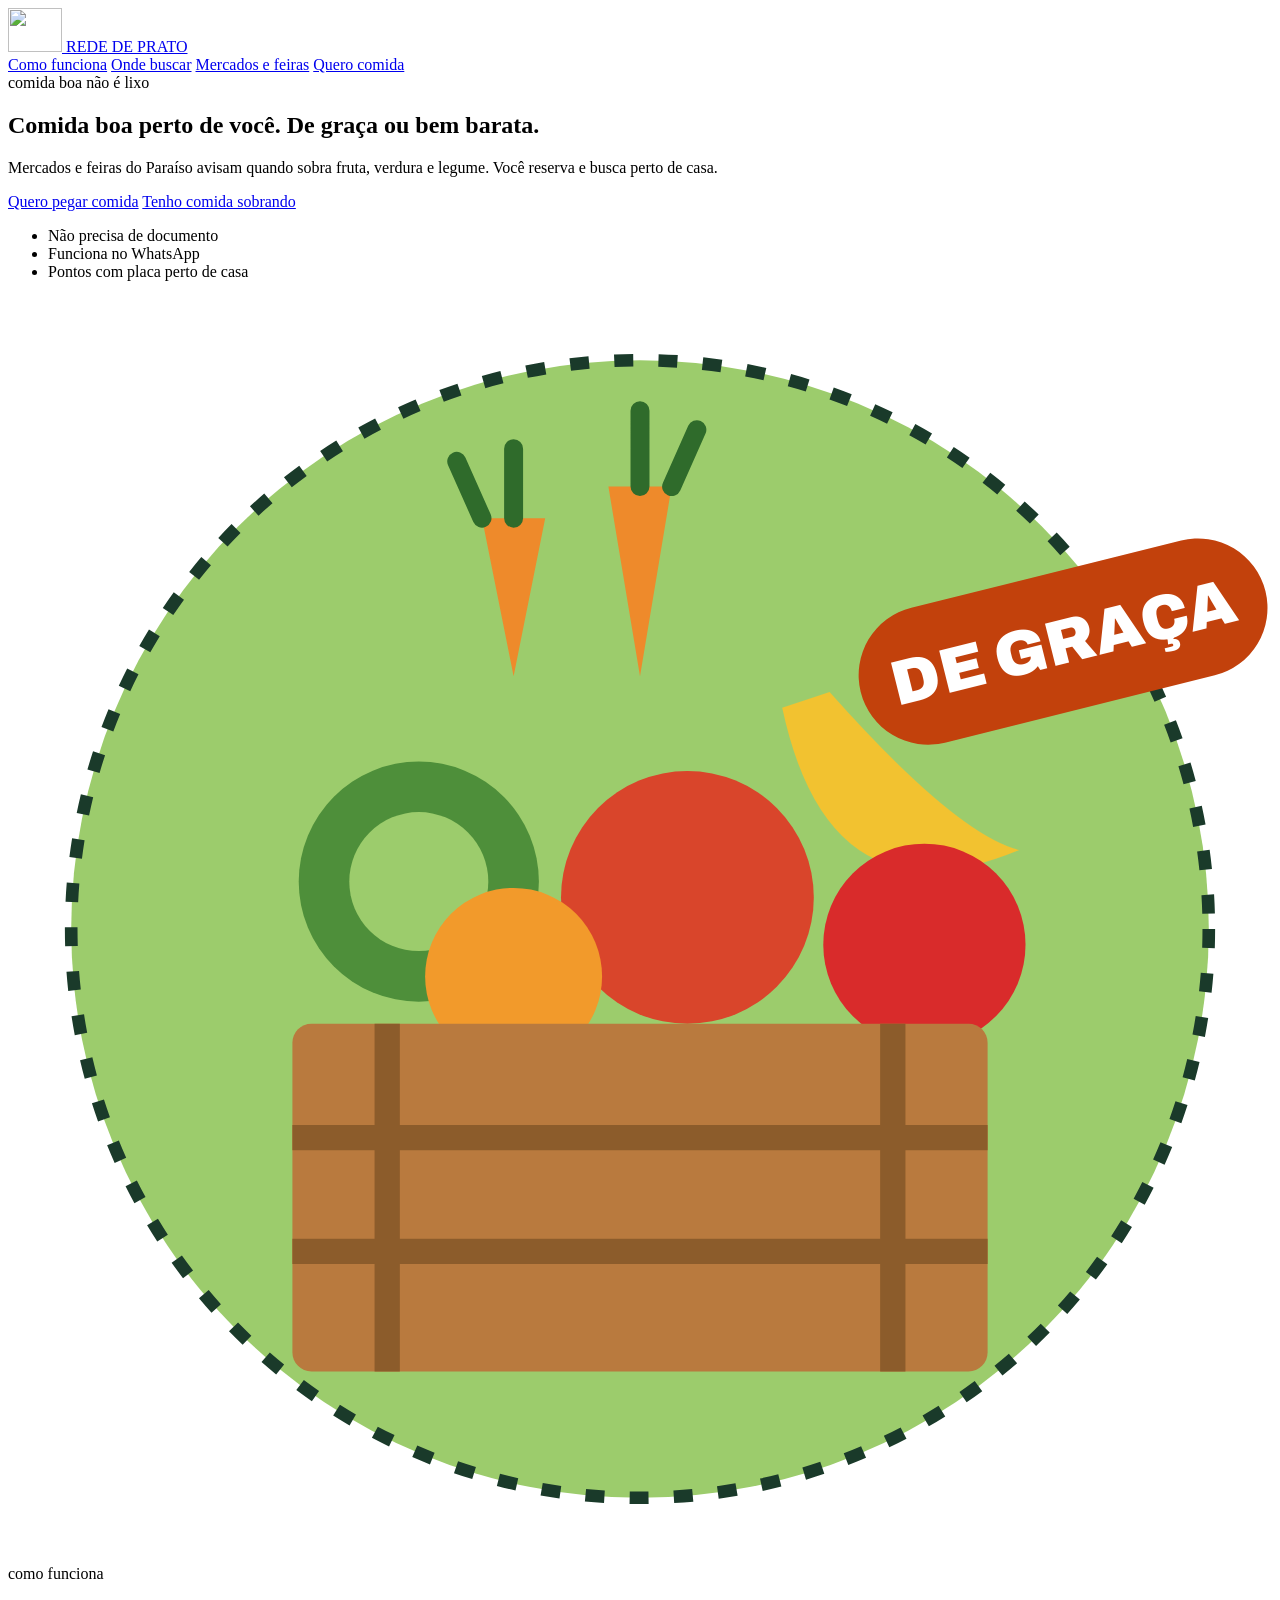
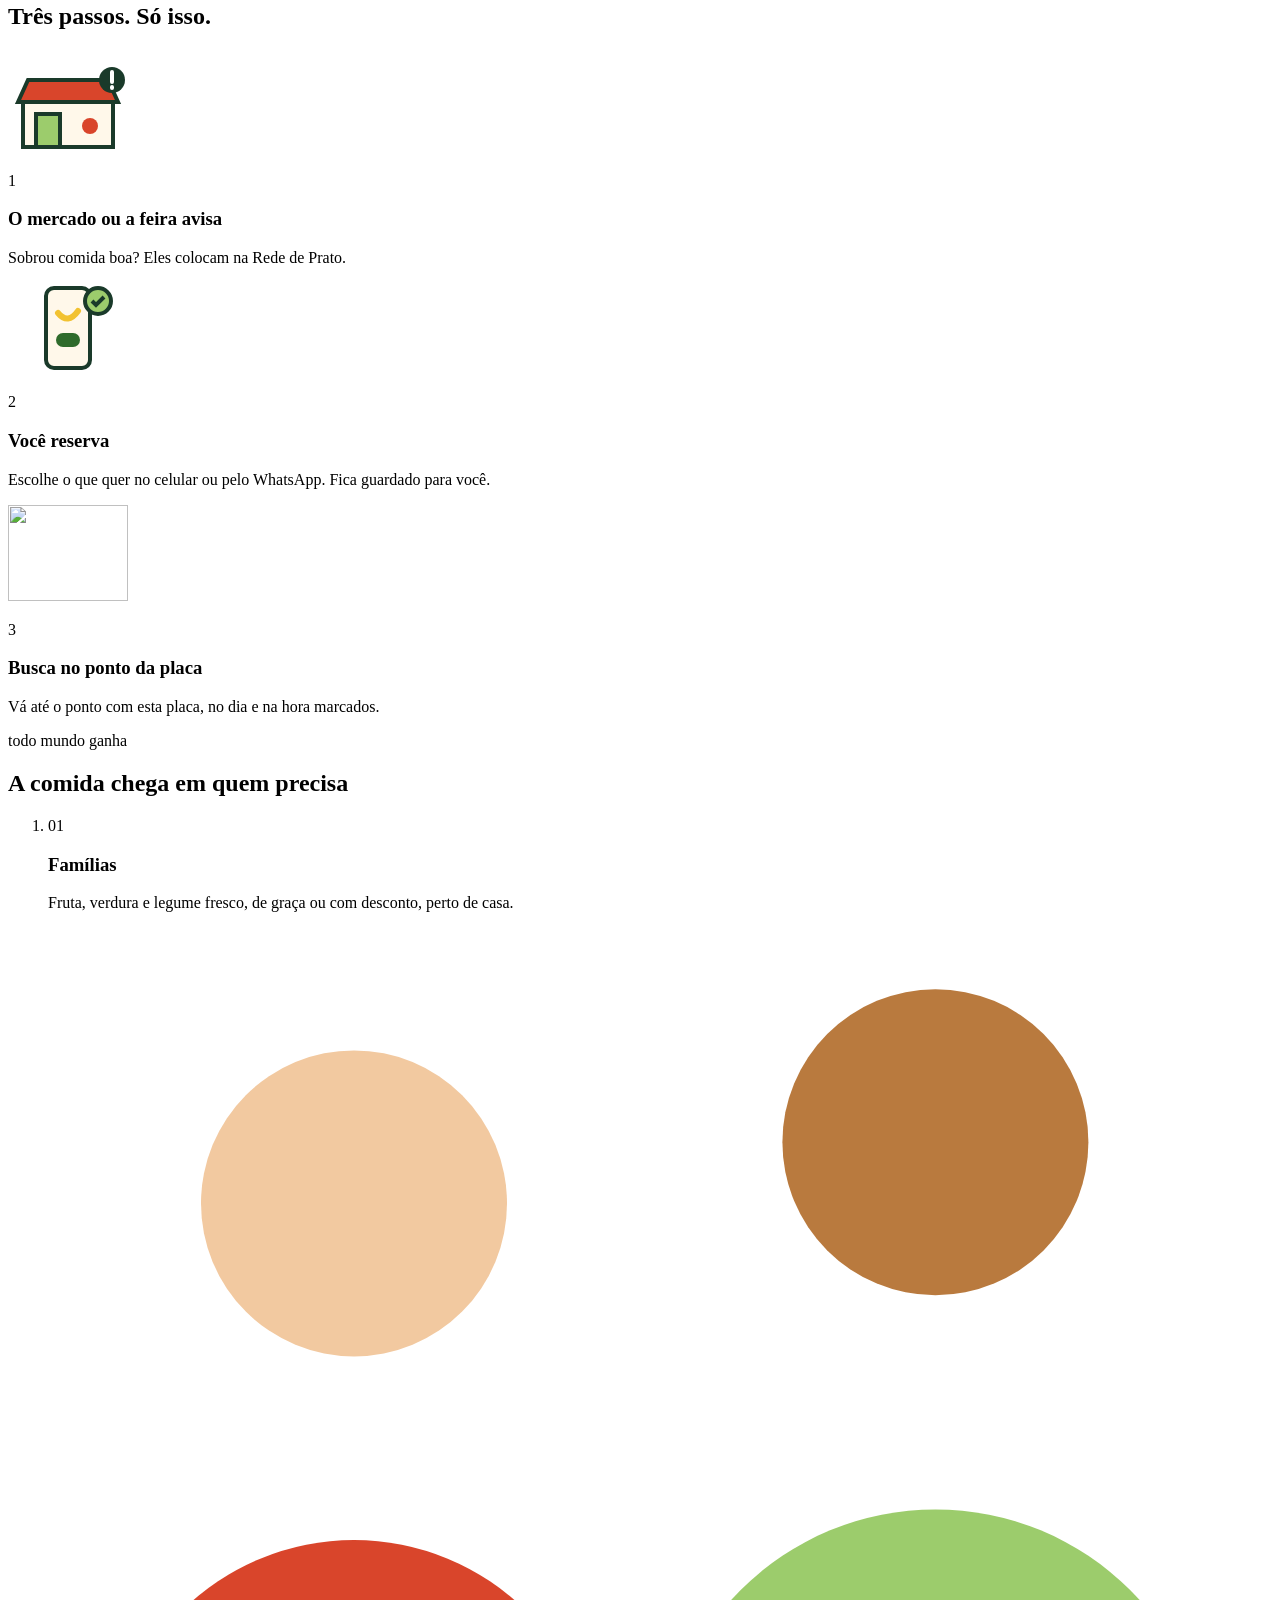
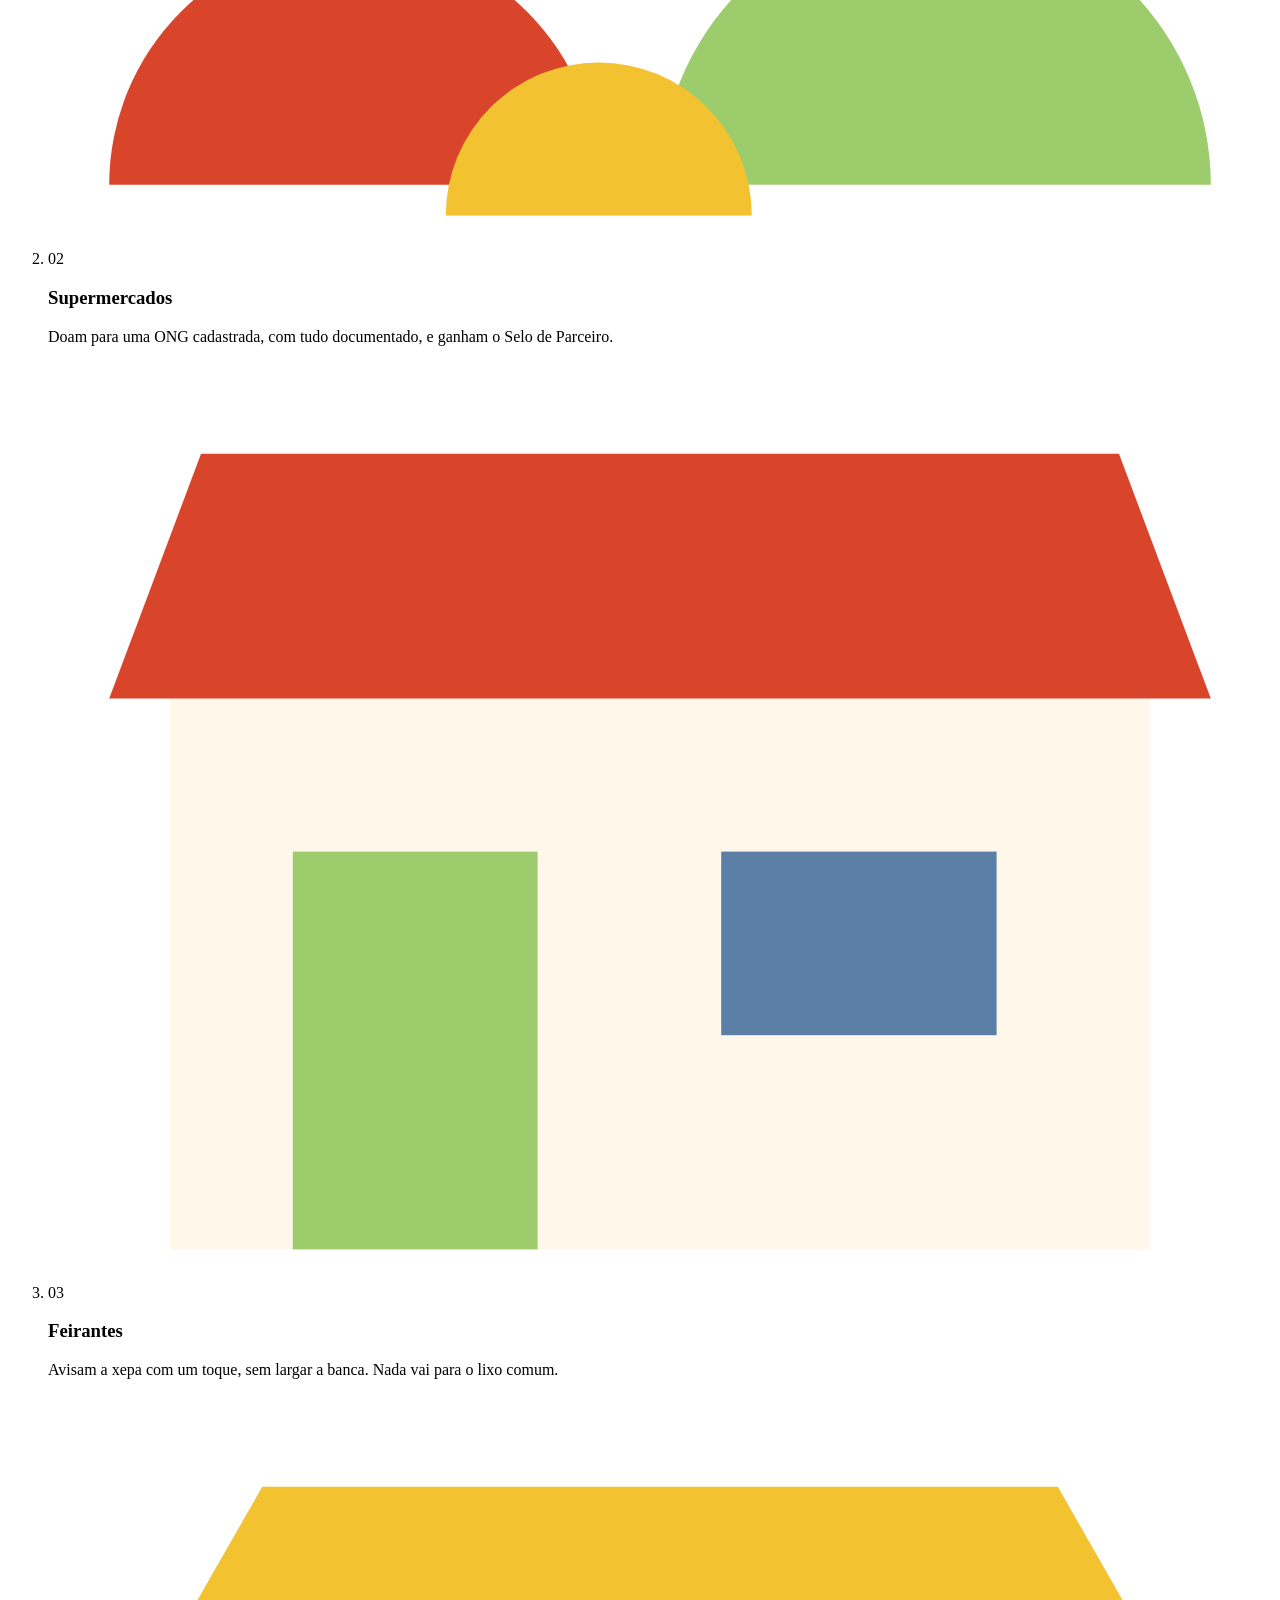
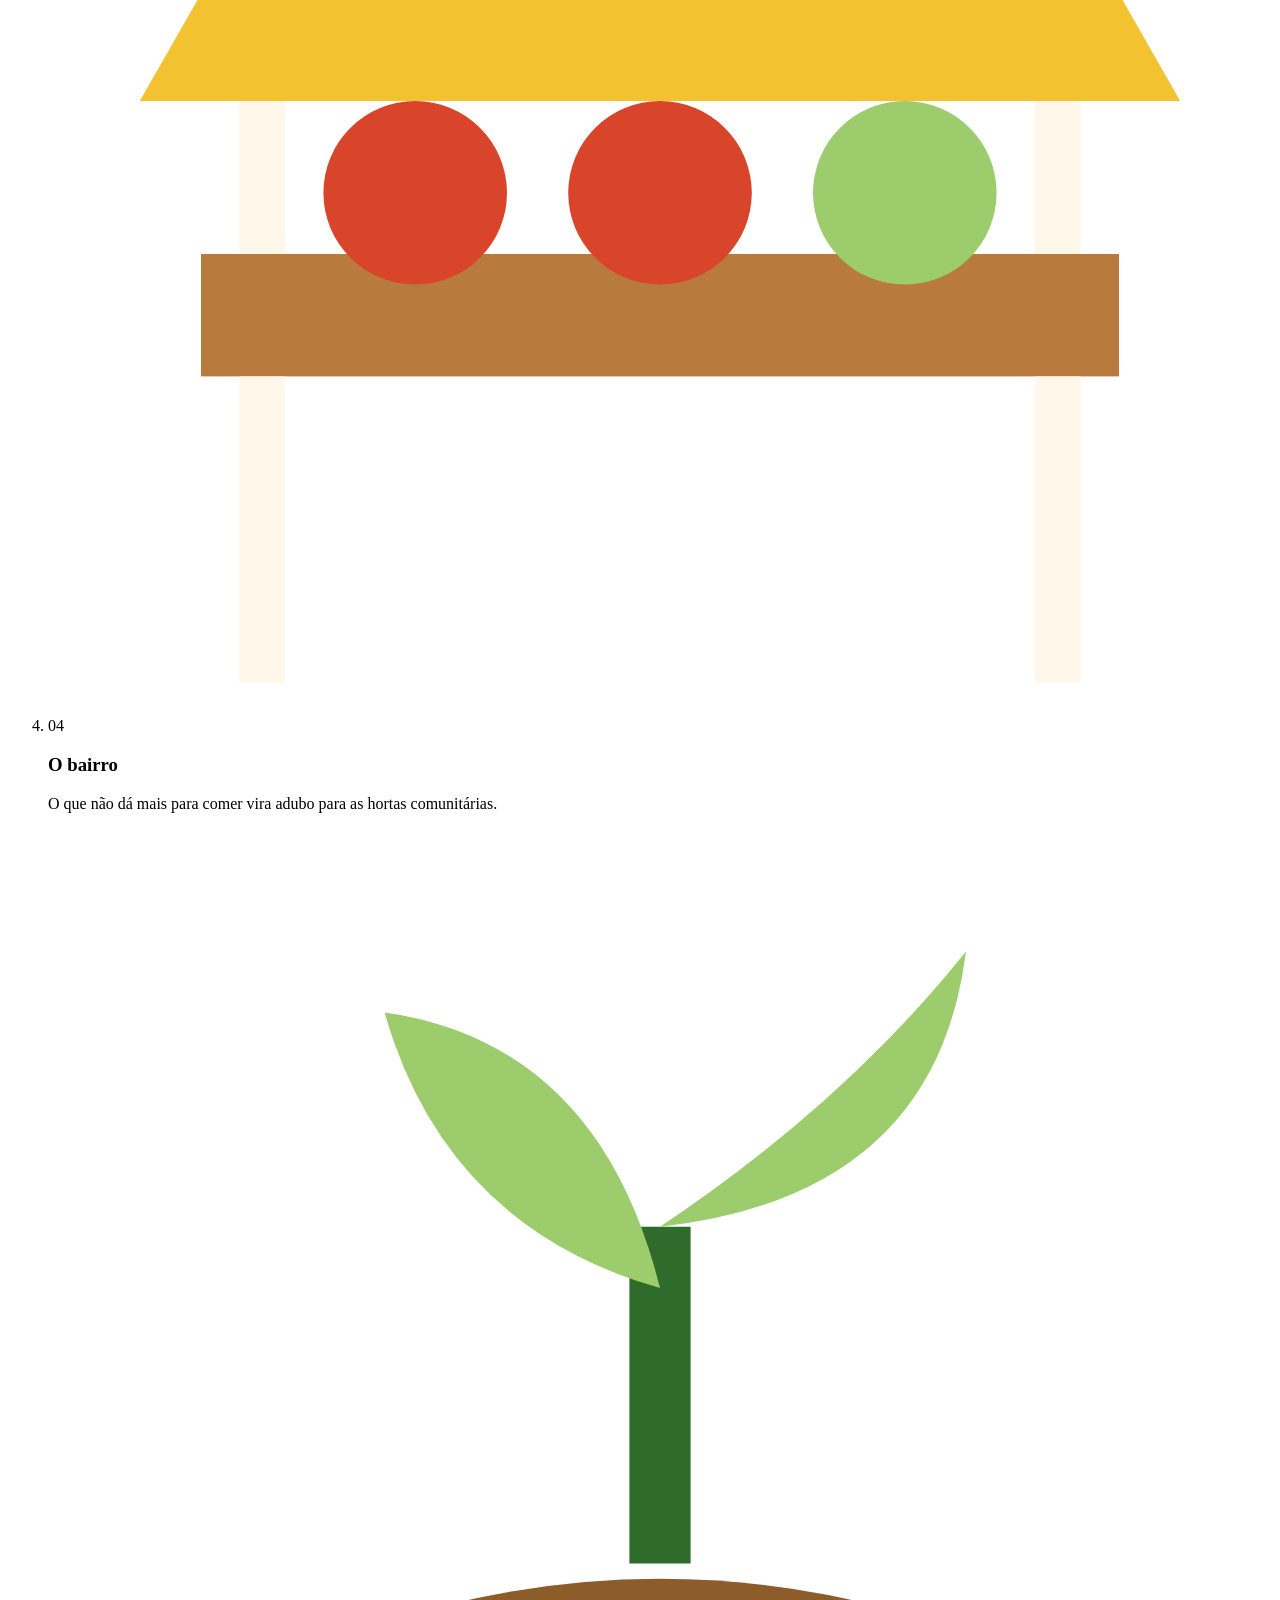
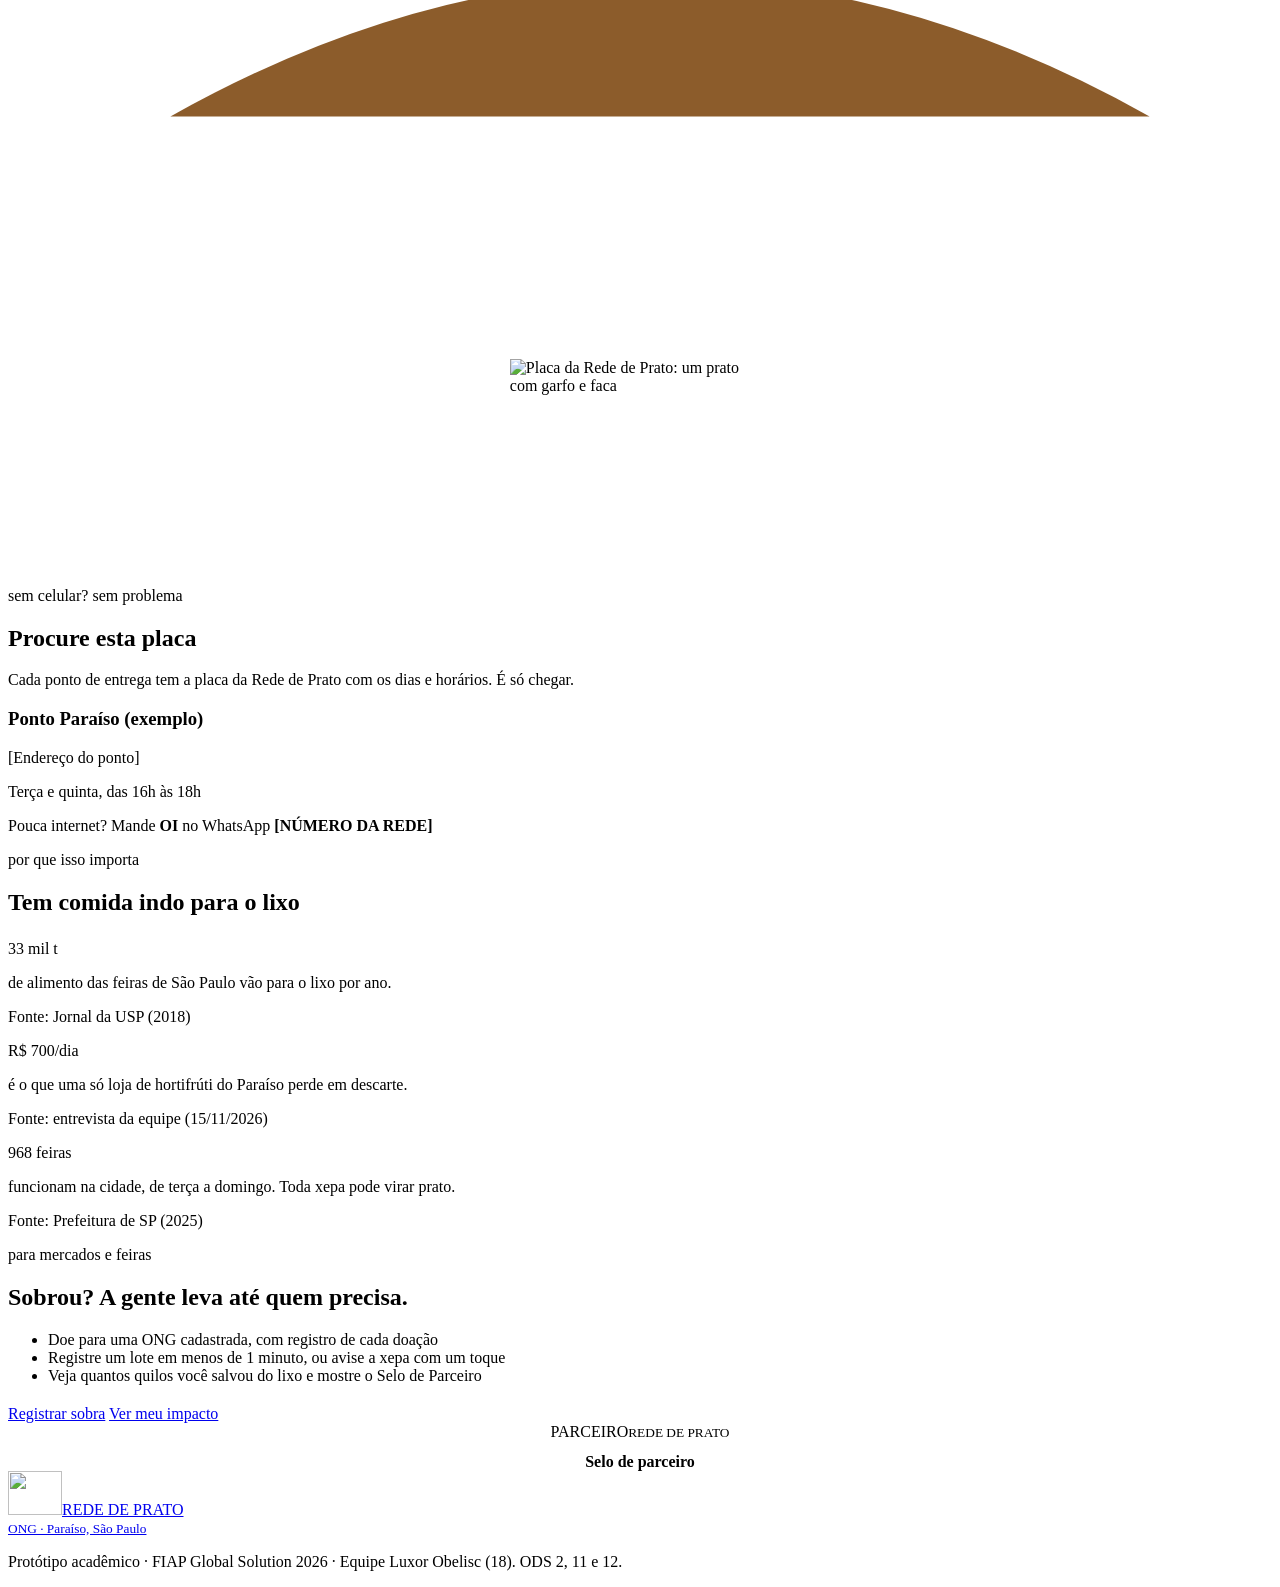
==== src/main/resources/static/index.html @ 5cf61110 "feat(front): add shared CSS/JS, persona selector and landing page Co-Authored-By: Claude Opus 5.5 <n" ====
<!DOCTYPE html>
<html lang="pt-BR">
<head>
  <meta charset="UTF-8">
  <meta name="viewport" content="width=device-width, initial-scale=1">
  <title>Rede de Prato — comida boa perto de você</title>
  <meta name="description" content="Rede de Prato: mercados e feiras do Paraíso avisam quando sobra comida boa. Você reserva e busca perto de casa.">
  <link rel="icon" href="/img/logo.png">
  <link rel="preconnect" href="https://fonts.googleapis.com">
  <link rel="preconnect" href="https://fonts.gstatic.com" crossorigin>
  <link href="https://fonts.googleapis.com/css2?family=Archivo:wght@700;800;900&family=Atkinson+Hyperlegible:wght@400;700&family=Caveat:wght@700&display=swap" rel="stylesheet">
  <link rel="stylesheet" href="/css/app.css">
</head>
<body>
<header>
  <nav class="wrap l-nav" aria-label="Principal">
    <a class="brand" href="/"><img src="/img/logo.png" alt="" width="54" height="44"> REDE DE PRATO</a>
    <div class="links">
      <a href="#como">Como funciona</a>
      <a href="#pontos">Onde buscar</a>
      <a href="#ofertantes">Mercados e feiras</a>
      <a class="btn btn-dark btn-sm" href="/lotes.html">Quero comida</a>
    </div>
  </nav>
</header>

<main>
  <section class="wrap hero">
    <div>
      <span class="hand">comida boa não é lixo</span>
      <h1>Comida boa perto de você. <span class="hl">De graça</span> ou bem barata.</h1>
      <p>Mercados e feiras do Paraíso avisam quando sobra fruta, verdura e legume. Você reserva e busca perto de casa.</p>
      <div class="actions">
        <a class="btn btn-dark" href="/lotes.html" id="cta-quero"><span class="icon-slot" data-icon="basket"></span>Quero pegar comida</a>
        <a class="btn btn-line" href="/registrar.html"><span class="icon-slot" data-icon="store"></span>Tenho comida sobrando</a>
      </div>
      <ul class="checks">
        <li><span class="icon-slot" data-icon="check"></span>Não precisa de documento</li>
        <li><span class="icon-slot" data-icon="check"></span>Funciona no WhatsApp</li>
        <li><span class="icon-slot" data-icon="check"></span>Pontos com placa perto de casa</li>
      </ul>
    </div>
    <div aria-hidden="true">
      <svg viewBox="0 0 400 400" role="img">
        <circle cx="200" cy="200" r="180" fill="#9CCC6C" stroke="#1A3A2A" stroke-width="4" stroke-dasharray="6 8"/>
        <path d="M150 70 l10 50 l10 -50 z M190 60 l10 60 l10 -60 z" fill="#EE8A2B"/>
        <path d="M150 70 l-8 -18 M160 70 v-22 M200 60 v-24 M210 60 l8 -18" stroke="#2F6B2B" stroke-width="6" stroke-linecap="round"/>
        <circle cx="130" cy="185" r="38" fill="#4E8F3A"/><circle cx="130" cy="185" r="22" fill="#9CCC6C"/>
        <circle cx="215" cy="190" r="40" fill="#D9452B"/>
        <path d="M245 130 Q260 200 320 175 Q300 170 260 125 z" fill="#F2C230"/>
        <circle cx="290" cy="205" r="32" fill="#D92B2B"/>
        <circle cx="160" cy="215" r="28" fill="#F29A2B"/>
        <rect x="90" y="230" width="220" height="110" rx="6" fill="#B97A3E"/>
        <path d="M90 266 h220 M90 302 h220 M120 230 v110 M280 230 v110" stroke="#8C5C2B" stroke-width="8"/>
        <g transform="rotate(-14 330 110)"><rect x="268" y="88" width="132" height="44" rx="22" fill="#C2410C"/>
          <text x="334" y="117" text-anchor="middle" font-family="Archivo, Arial Black, sans-serif" font-weight="900" font-size="20" fill="#fff">DE GRAÇA</text></g>
      </svg>
    </div>
  </section>

  <div class="marquee" aria-hidden="true">
    <div class="track" id="marquee-track"></div>
  </div>

  <section class="wrap" id="como">
    <span class="hand">como funciona</span>
    <h2>Três passos. Só isso.</h2>
    <div class="grid" style="margin-top:32px">
      <article class="card">
        <svg viewBox="0 0 120 90" width="120" aria-hidden="true"><path d="M15 40 h90 v45 h-90 z" fill="#FFF8EA" stroke="#1A3A2A" stroke-width="4"/><path d="M10 40 l10 -22 h80 l10 22 z" fill="#D9452B" stroke="#1A3A2A" stroke-width="4"/><rect x="28" y="52" width="24" height="33" fill="#9CCC6C" stroke="#1A3A2A" stroke-width="4"/><circle cx="82" cy="64" r="8" fill="#D9452B"/><circle cx="104" cy="18" r="13" fill="#1A3A2A"/><path d="M104 10 v10 M104 25 v1" stroke="#fff" stroke-width="4" stroke-linecap="round"/></svg>
        <p class="stat" style="color:var(--verde-medio)">1</p>
        <h3>O mercado ou a feira avisa</h3>
        <p class="muted">Sobrou comida boa? Eles colocam na Rede de Prato.</p>
      </article>
      <article class="card">
        <svg viewBox="0 0 120 90" width="120" aria-hidden="true"><rect x="38" y="5" width="44" height="80" rx="8" fill="#FFF8EA" stroke="#1A3A2A" stroke-width="4"/><path d="M50 30 Q60 42 70 28" stroke="#F2C230" stroke-width="6" fill="none" stroke-linecap="round"/><rect x="48" y="50" width="24" height="14" rx="7" fill="#2F6B2B"/><circle cx="90" cy="18" r="13" fill="#9CCC6C" stroke="#1A3A2A" stroke-width="4"/><path d="M84 18 l4 4 l8 -8" stroke="#1A3A2A" stroke-width="4" fill="none"/></svg>
        <p class="stat" style="color:var(--verde-medio)">2</p>
        <h3>Você reserva</h3>
        <p class="muted">Escolhe o que quer no celular ou pelo WhatsApp. Fica guardado para você.</p>
      </article>
      <article class="card">
        <img src="/img/logo.png" alt="" width="120" height="96" style="object-fit:contain">
        <p class="stat" style="color:var(--verde-medio)">3</p>
        <h3>Busca no ponto da placa</h3>
        <p class="muted">Vá até o ponto com esta placa, no dia e na hora marcados.</p>
      </article>
    </div>
  </section>

  <section class="section-dark">
    <div class="wrap">
      <span class="hand">todo mundo ganha</span>
      <h2>A comida <span class="hl" style="color:var(--verde-escuro)">chega</span> em quem precisa</h2>
      <ol class="rows">
        <li><span class="n">01</span><div><h3>Famílias</h3><p>Fruta, verdura e legume fresco, de graça ou com desconto, perto de casa.</p></div>
          <svg viewBox="0 0 80 60" aria-hidden="true"><circle cx="20" cy="18" r="10" fill="#F2C9A0"/><circle cx="58" cy="14" r="10" fill="#B97A3E"/><path d="M4 56 a16 16 0 0 1 32 0 z" fill="#D9452B"/><path d="M40 56 a18 18 0 0 1 36 0 z" fill="#9CCC6C"/><path d="M26 58 a10 10 0 0 1 20 0z" fill="#F2C230"/></svg></li>
        <li><span class="n">02</span><div><h3>Supermercados</h3><p>Doam para uma ONG cadastrada, com tudo documentado, e ganham o Selo de Parceiro.</p></div>
          <svg viewBox="0 0 80 60" aria-hidden="true"><path d="M8 22 h64 v36 h-64 z" fill="#FFF8EA"/><path d="M4 22 l6 -16 h60 l6 16 z" fill="#D9452B"/><rect x="16" y="32" width="16" height="26" fill="#9CCC6C"/><rect x="44" y="32" width="18" height="12" fill="#5B7FA6"/></svg></li>
        <li><span class="n">03</span><div><h3>Feirantes</h3><p>Avisam a xepa com um toque, sem largar a banca. Nada vai para o lixo comum.</p></div>
          <svg viewBox="0 0 80 60" aria-hidden="true"><path d="M6 20 l8 -14 h52 l8 14 z" fill="#F2C230"/><rect x="10" y="30" width="60" height="8" fill="#B97A3E"/><circle cx="24" cy="26" r="6" fill="#D9452B"/><circle cx="40" cy="26" r="6" fill="#D9452B"/><circle cx="56" cy="26" r="6" fill="#9CCC6C"/><path d="M14 38 v20 M66 38 v20 M14 20 v10 M66 20 v10" stroke="#FFF8EA" stroke-width="3"/></svg></li>
        <li><span class="n">04</span><div><h3>O bairro</h3><p>O que não dá mais para comer vira adubo para as hortas comunitárias.</p></div>
          <svg viewBox="0 0 80 60" aria-hidden="true"><path d="M8 58 Q40 40 72 58 z" fill="#8C5C2B"/><path d="M40 48 v-22" stroke="#2F6B2B" stroke-width="4"/><path d="M40 30 Q26 26 22 12 Q36 14 40 30 z M40 26 Q52 18 60 8 Q58 24 40 26 z" fill="#9CCC6C"/></svg></li>
      </ol>
    </div>
  </section>

  <section class="wrap grid-2" id="pontos" style="align-items:center">
    <div style="display:flex;justify-content:center">
      <div style="background:var(--verde-folha);border-radius:50%;width:min(420px,80vw);aspect-ratio:1;display:flex;align-items:center;justify-content:center">
        <img src="/img/logo.png" alt="Placa da Rede de Prato: um prato com garfo e faca" style="width:62%">
      </div>
    </div>
    <div>
      <span class="hand">sem celular? sem problema</span>
      <h2>Procure esta placa</h2>
      <p>Cada ponto de entrega tem a placa da Rede de Prato com os dias e horários. É só chegar.</p>
      <div class="card" id="ponto-card" style="margin:16px 0">
        <h3 id="ponto-nome">Ponto Paraíso (exemplo)</h3>
        <p class="line"><span class="icon-slot" data-icon="pin"></span><span id="ponto-end">[Endereço do ponto]</span></p>
        <p class="line"><span class="icon-slot" data-icon="clock"></span><span id="ponto-hora">Terça e quinta, das 16h às 18h</span></p>
      </div>
      <p class="box-dark line" style="color:var(--creme-claro)"><span class="icon-slot" data-icon="chat"></span>
        <span>Pouca internet? Mande <strong>OI</strong> no WhatsApp <strong>[NÚMERO DA REDE]</strong></span></p>
    </div>
  </section>

  <section class="section-light">
    <div class="wrap">
      <span class="hand">por que isso importa</span>
      <h2>Tem comida indo para o lixo</h2>
      <div class="grid" style="margin-top:24px">
        <div><p class="stat">33 mil t</p><p>de alimento das feiras de São Paulo vão para o lixo por ano.</p><p class="fonte">Fonte: Jornal da USP (2018)</p></div>
        <div><p class="stat">R$ 700/dia</p><p>é o que uma só loja de hortifrúti do Paraíso perde em descarte.</p><p class="fonte">Fonte: entrevista da equipe (15/11/2026)</p></div>
        <div><p class="stat">968 feiras</p><p>funcionam na cidade, de terça a domingo. Toda xepa pode virar prato.</p><p class="fonte">Fonte: Prefeitura de SP (2025)</p></div>
      </div>
    </div>
  </section>

  <section class="section-green" id="ofertantes">
    <div class="wrap grid-2" style="align-items:center">
      <div>
        <span class="hand">para mercados e feiras</span>
        <h2>Sobrou? A gente leva até quem precisa.</h2>
        <ul class="checks" style="flex-direction:column;margin:20px 0">
          <li><span class="icon-slot" data-icon="check"></span>Doe para uma ONG cadastrada, com registro de cada doação</li>
          <li><span class="icon-slot" data-icon="check"></span>Registre um lote em menos de 1 minuto, ou avise a xepa com um toque</li>
          <li><span class="icon-slot" data-icon="check"></span>Veja quantos quilos você salvou do lixo e mostre o Selo de Parceiro</li>
        </ul>
        <div class="chips">
          <a class="btn btn-dark" href="/registrar.html">Registrar sobra</a>
          <a class="btn btn-line" href="/painel.html">Ver meu impacto</a>
        </div>
      </div>
      <div style="display:flex;flex-direction:column;align-items:center;gap:12px">
        <div class="selo" role="img" aria-label="Selo de Parceiro Rede de Prato">
          <img src="/img/logo_light.png" alt="" style="width:90px">PARCEIRO<small>REDE DE PRATO</small>
        </div>
        <strong class="title" style="font-size:16px">Selo de parceiro</strong>
      </div>
    </div>
  </section>
</main>

<footer class="site-footer">
  <div class="wrap">
    <a class="brand" href="/"><img src="/img/logo.png" alt="" width="54" height="44"><span>REDE DE PRATO<br><small style="font-family:var(--font-body);font-weight:400">ONG · Paraíso, São Paulo</small></span></a>
    <p>Protótipo acadêmico · FIAP Global Solution 2026 · Equipe Luxor Obelisc (18). ODS 2, 11 e 12.</p>
  </div>
</footer>

<script src="/js/api.js"></script>
<script>
  (function () {
    document.querySelectorAll('.icon-slot').forEach(function (el) {
      el.outerHTML = RP.icon(el.dataset.icon);
    });
    var foods = [['TOMATE', 'tomate'], ['CENOURA', 'cenoura'], ['ALFACE', 'alface'], ['BANANA', 'banana'],
      ['MAÇÃ', 'maçã'], ['LARANJA', 'laranja'], ['BETERRABA', 'caixa']];
    var html = foods.map(function (f) {
      return '<span class="item">' + RP.illustrationFor('', f[1]) + f[0] + '</span><span>•</span>';
    }).join('');
    document.getElementById('marquee-track').innerHTML = html + html;

    var DIAS = { SEG: 'segunda', TER: 'terça', QUA: 'quarta', QUI: 'quinta', SEX: 'sexta', SAB: 'sábado', DOM: 'domingo' };
    function dias(txt) {
      var t = String(txt || '').replace(/\b(SEG|TER|QUA|QUI|SEX|SAB|DOM)\b/g, function (m) { return DIAS[m]; });
      return t.charAt(0).toUpperCase() + t.slice(1);
    }
    function hora(h) { return h ? h.replace(':00', 'h').replace(':', 'h') : ''; }
    RP.api.get('/api/pontos?ativo=true').then(function (pontos) {
      if (!pontos || !pontos.length) return;
      var p = pontos[0];
      document.getElementById('ponto-nome').textContent = p.nome;
      document.getElementById('ponto-end').textContent =
        p.logradouro + (p.numero ? ', ' + p.numero : '') + ' - ' + p.bairro;
      document.getElementById('ponto-hora').textContent =
        dias(p.diasFuncionamento) + ', das ' + hora(p.horarioAbertura) + ' às ' + hora(p.horarioFechamento);
    }).catch(function () { /* keep the placeholder */ });
  })();
</script>
</body>
</html>
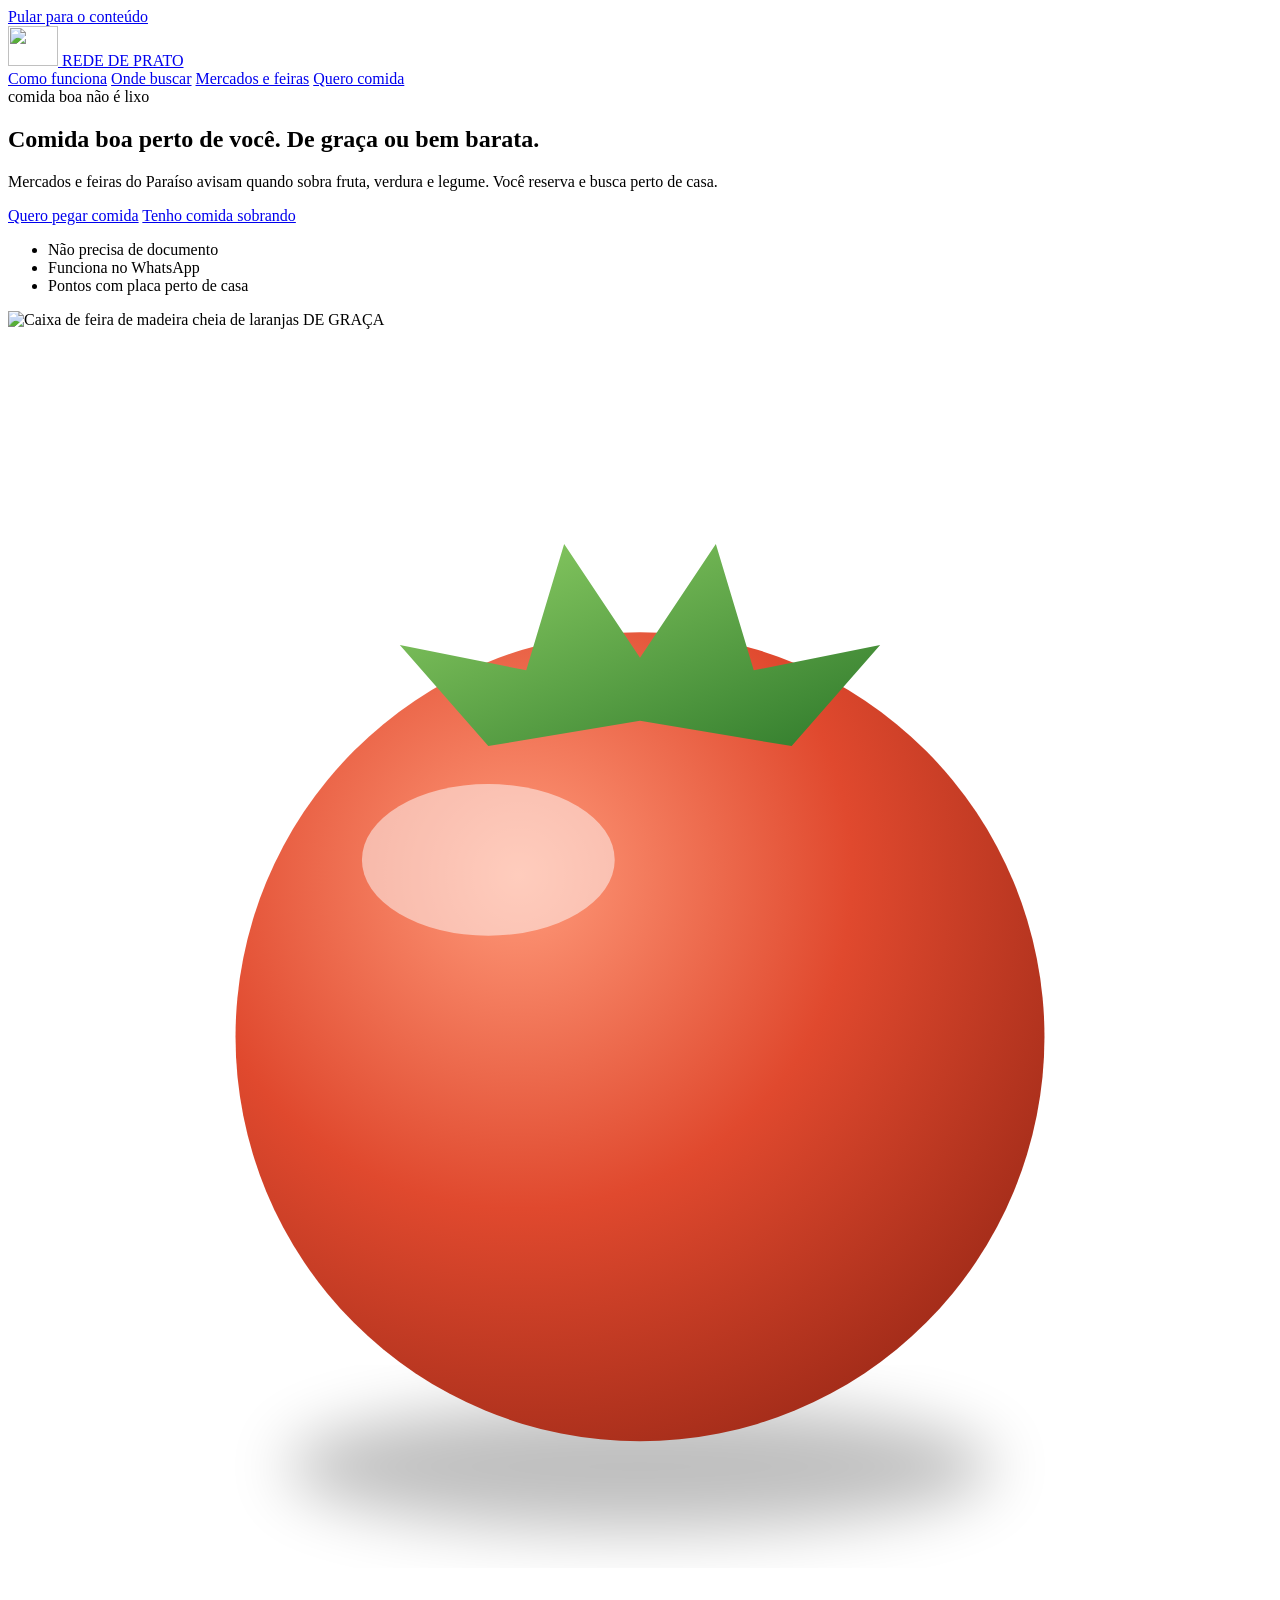
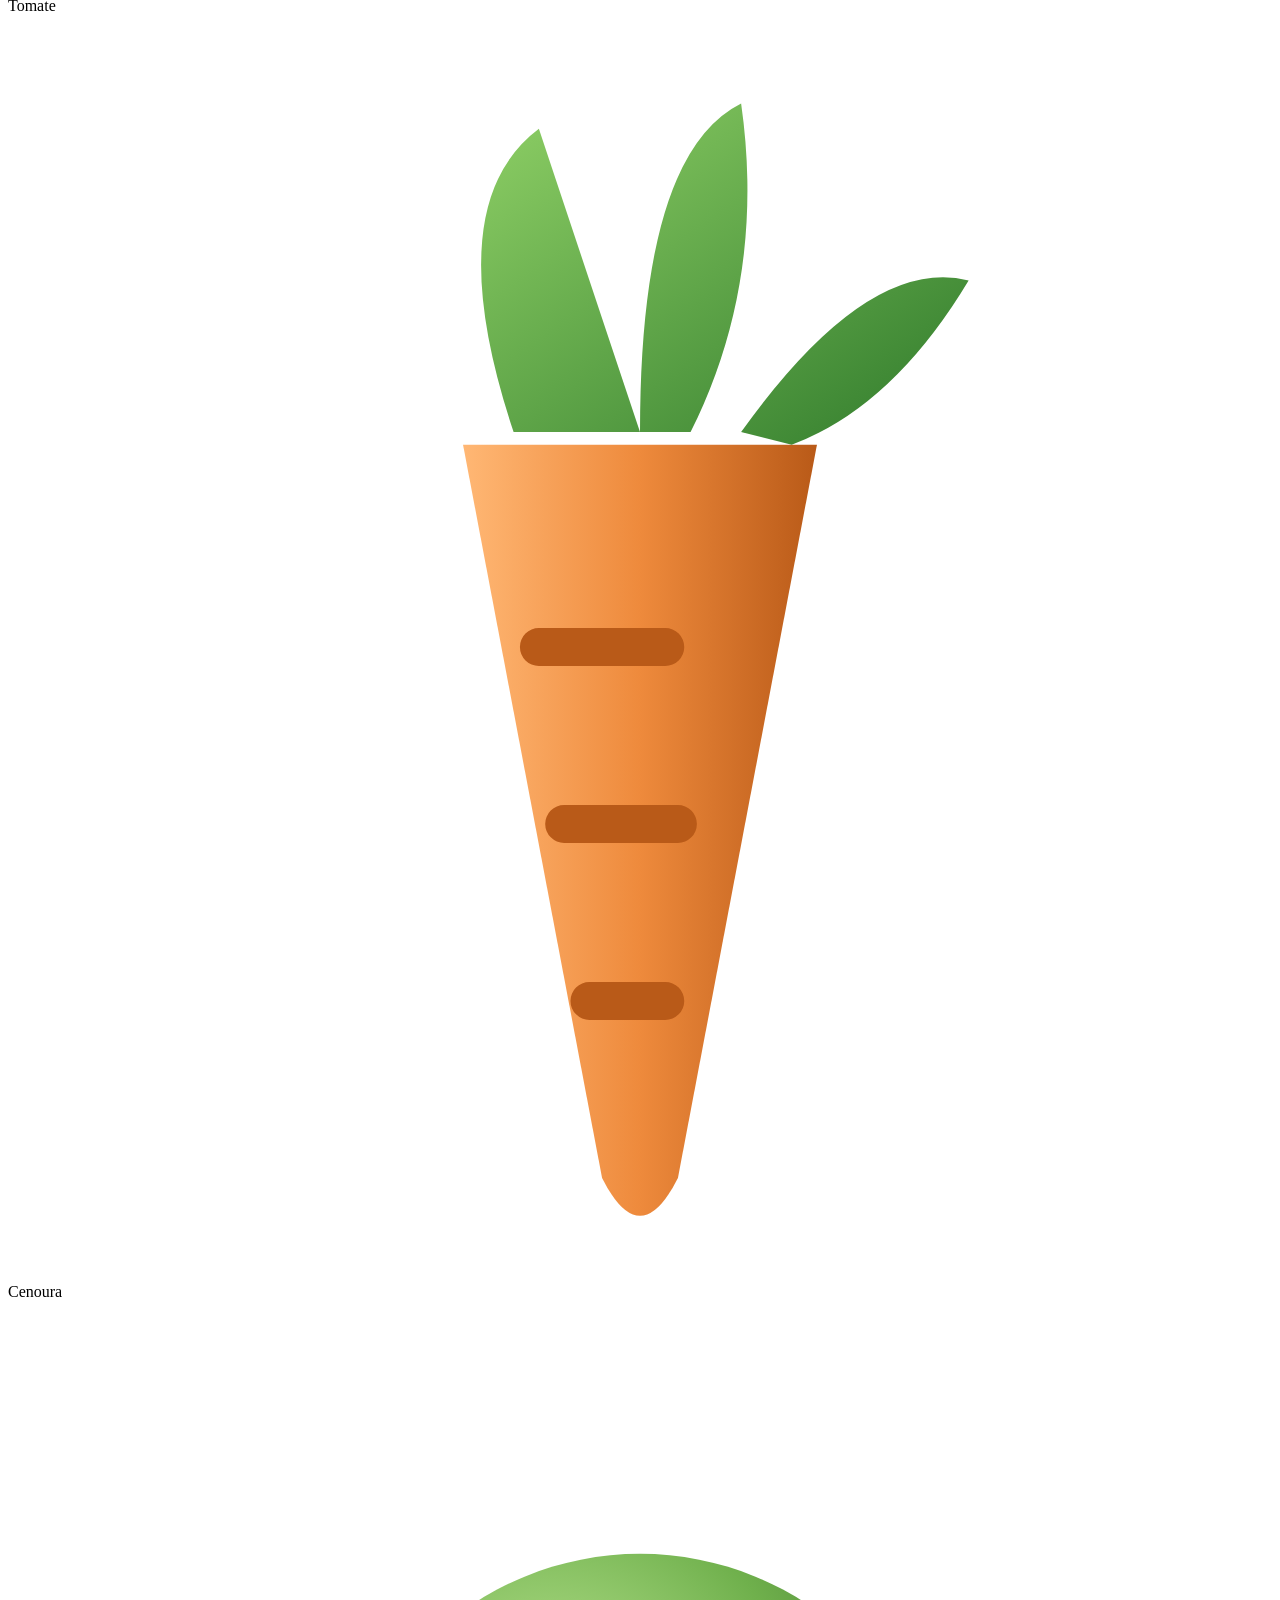
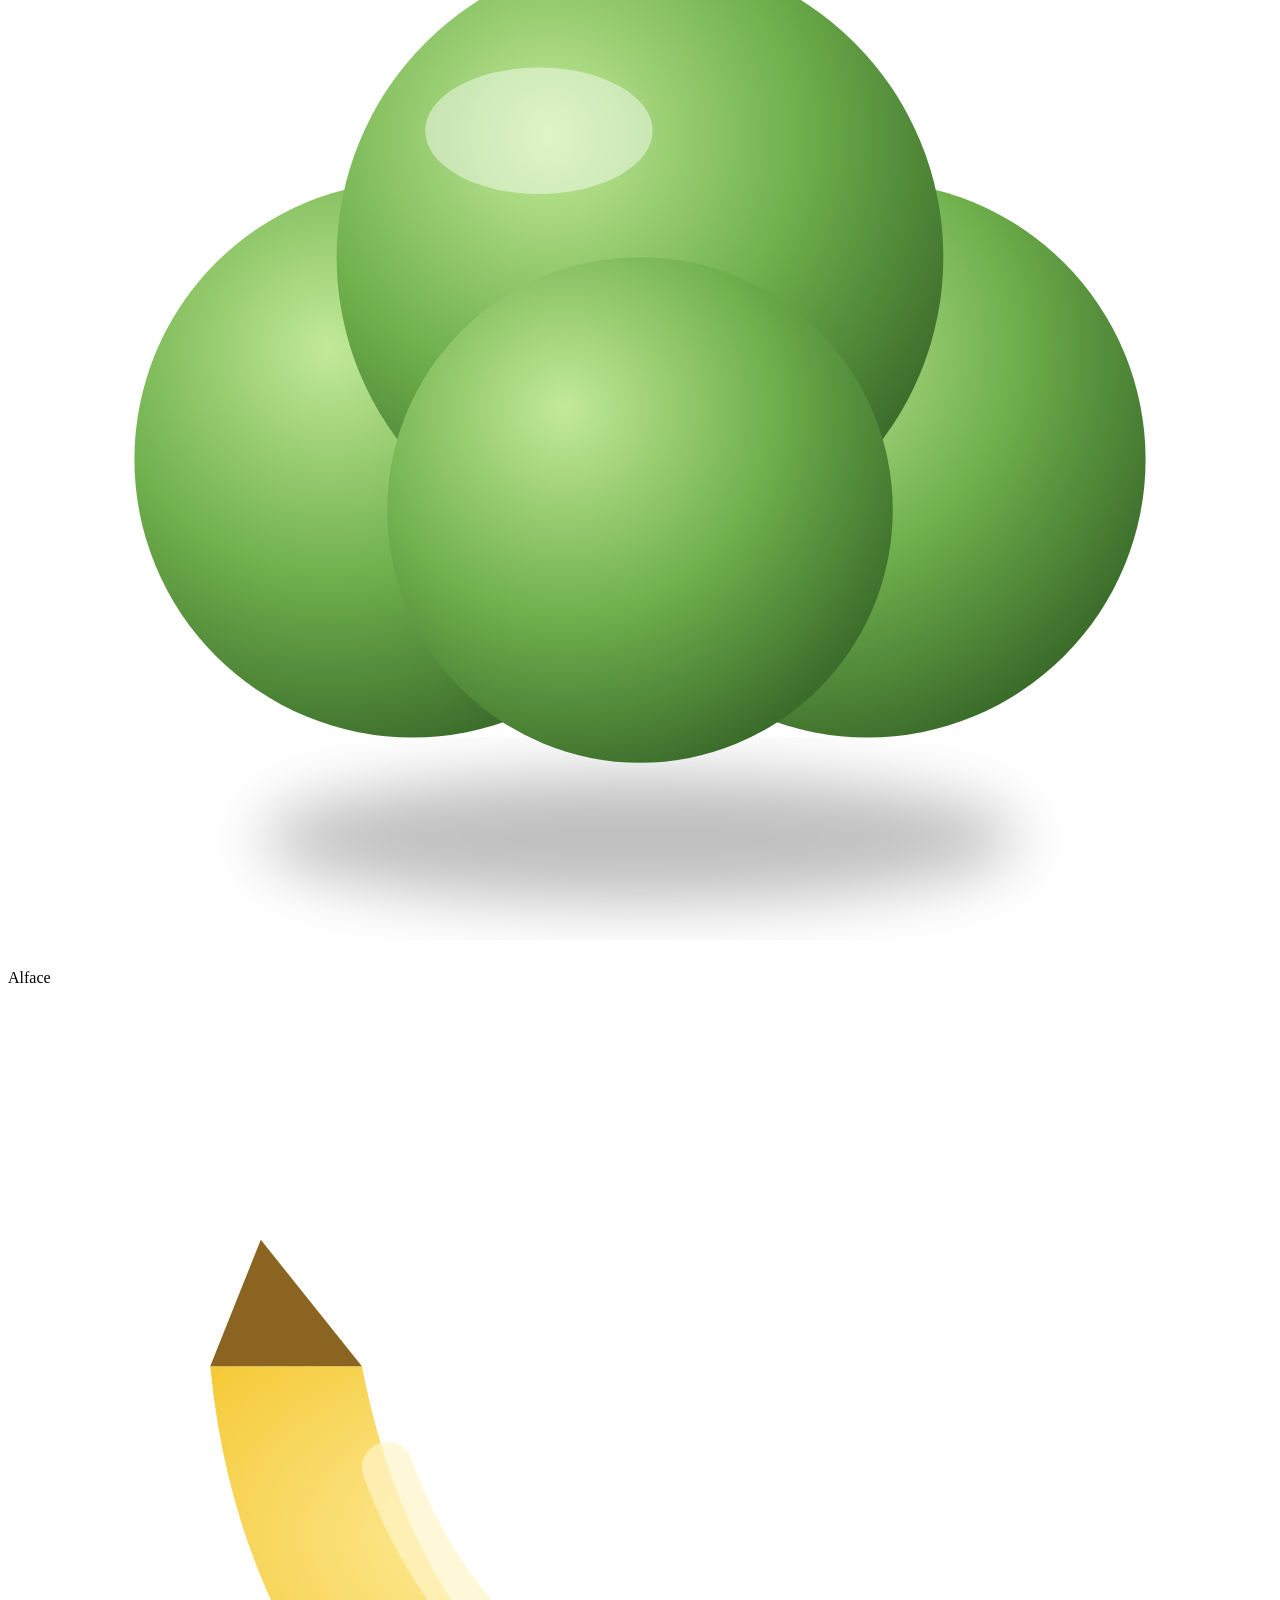
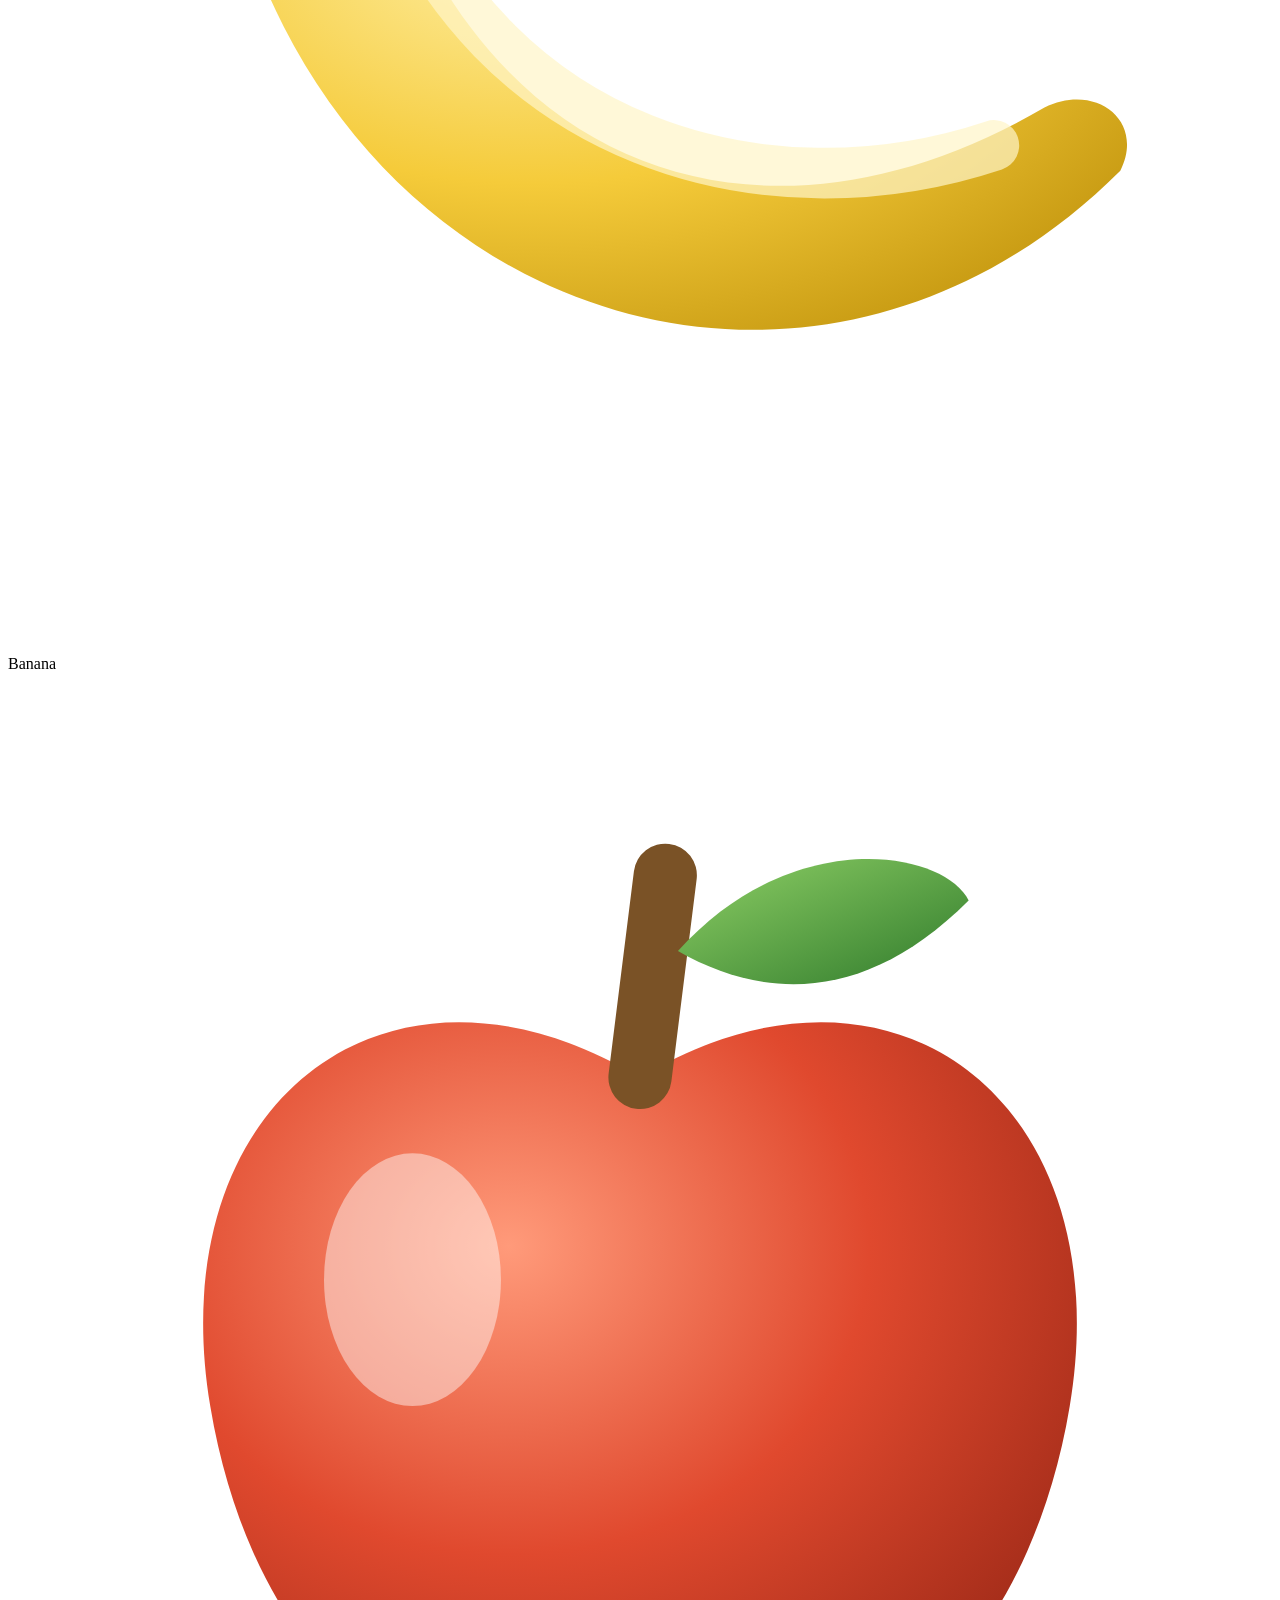
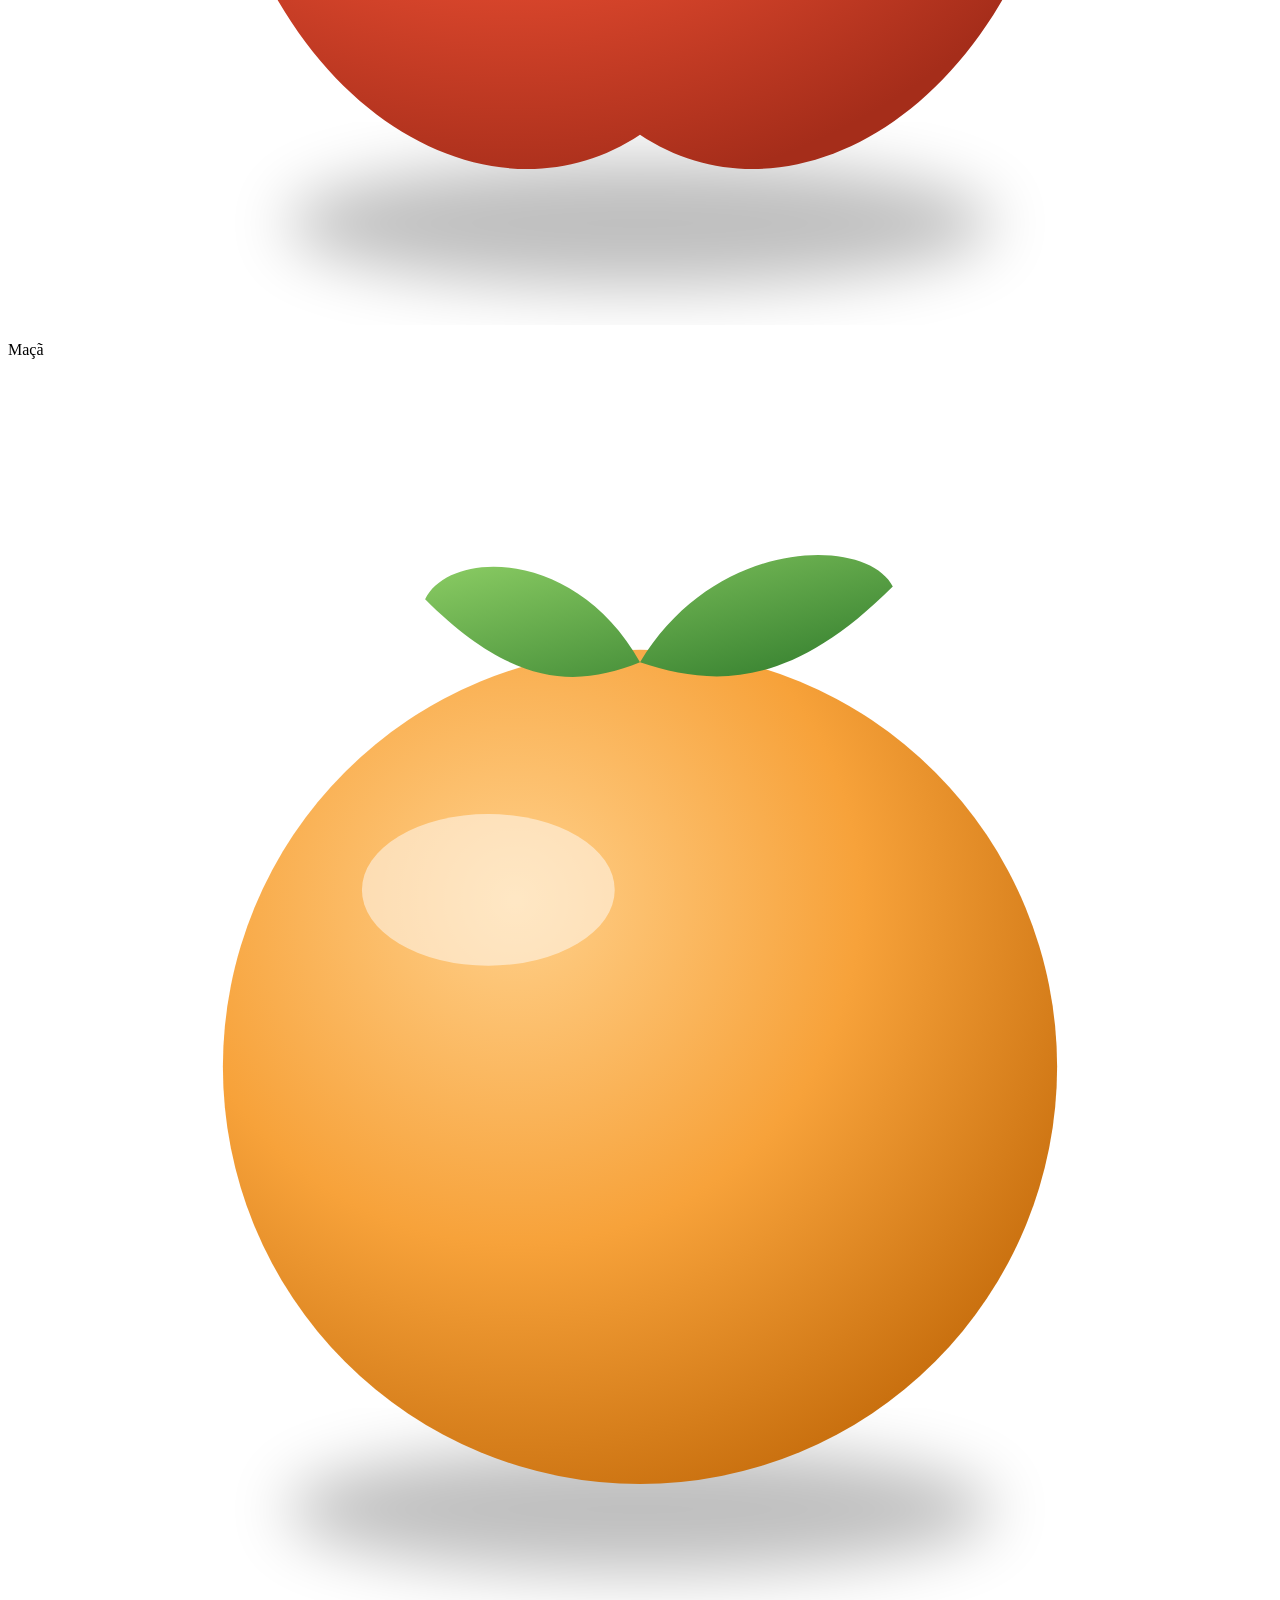
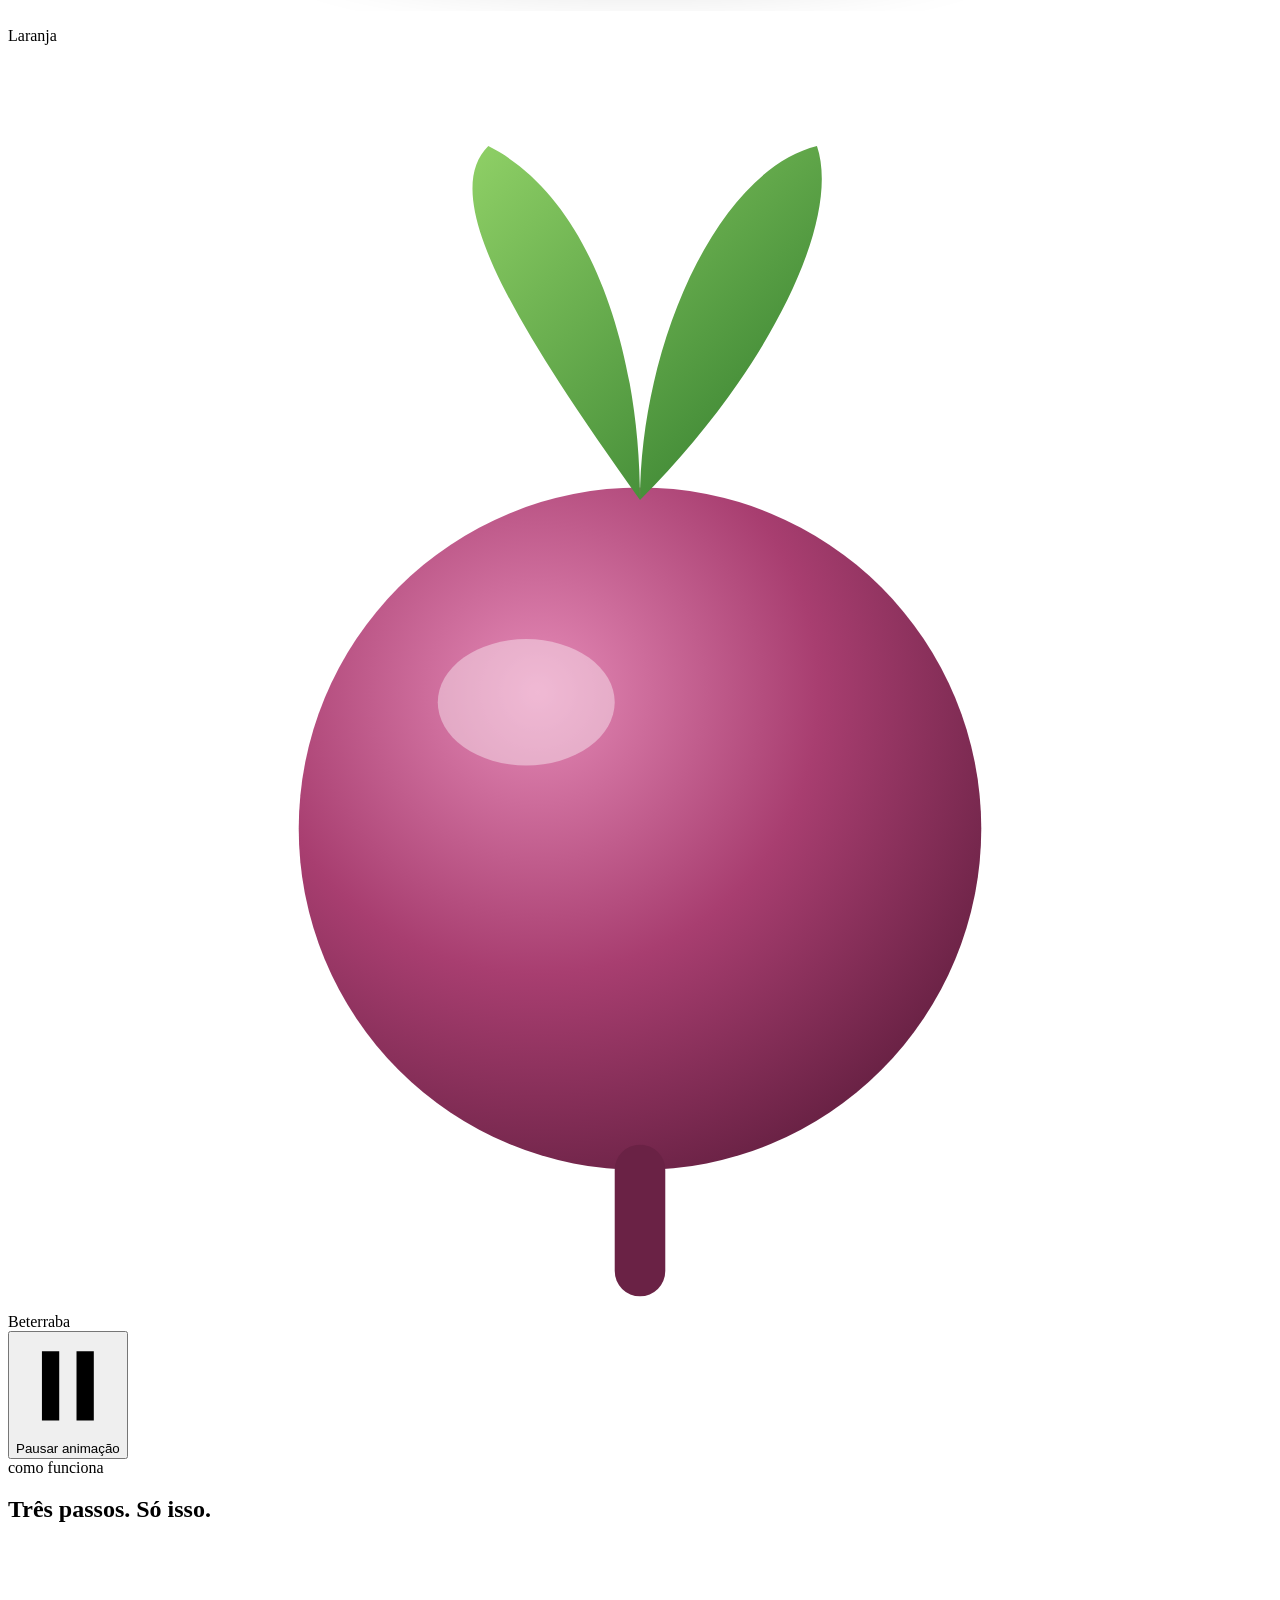
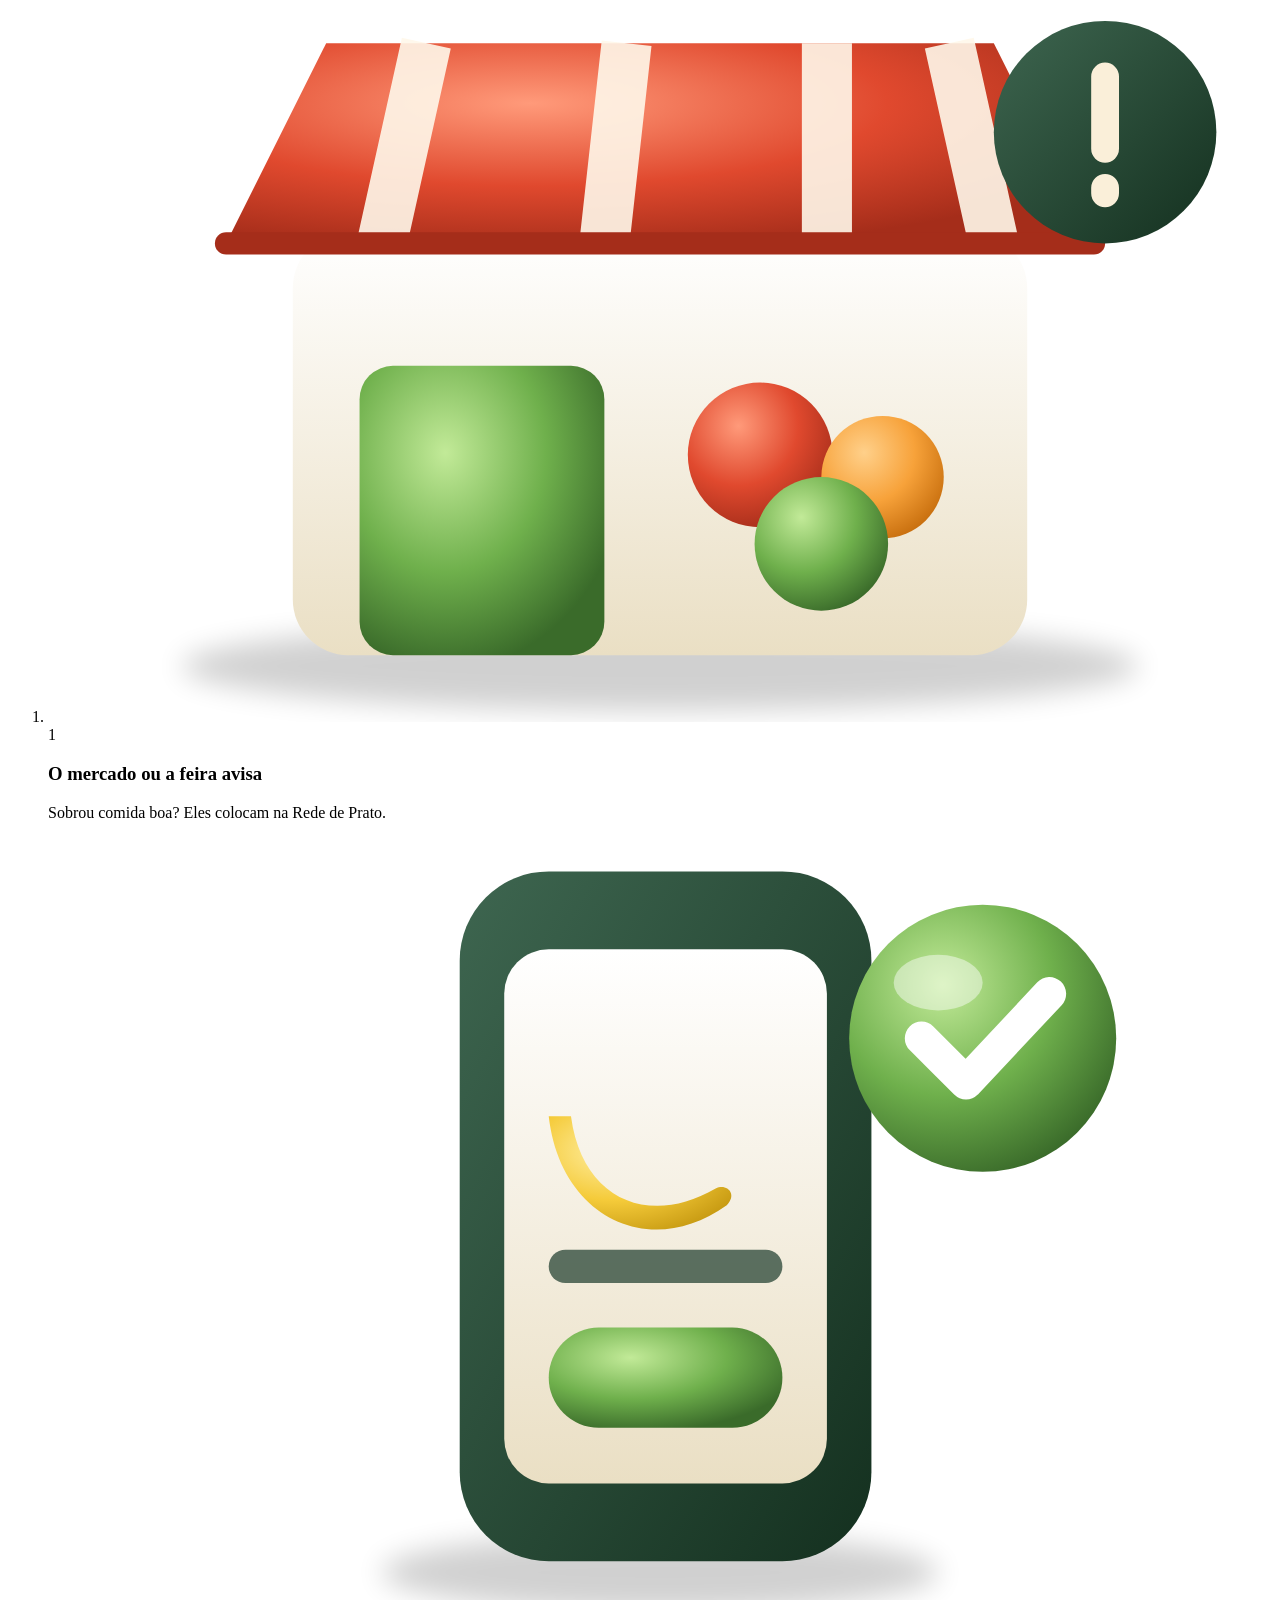
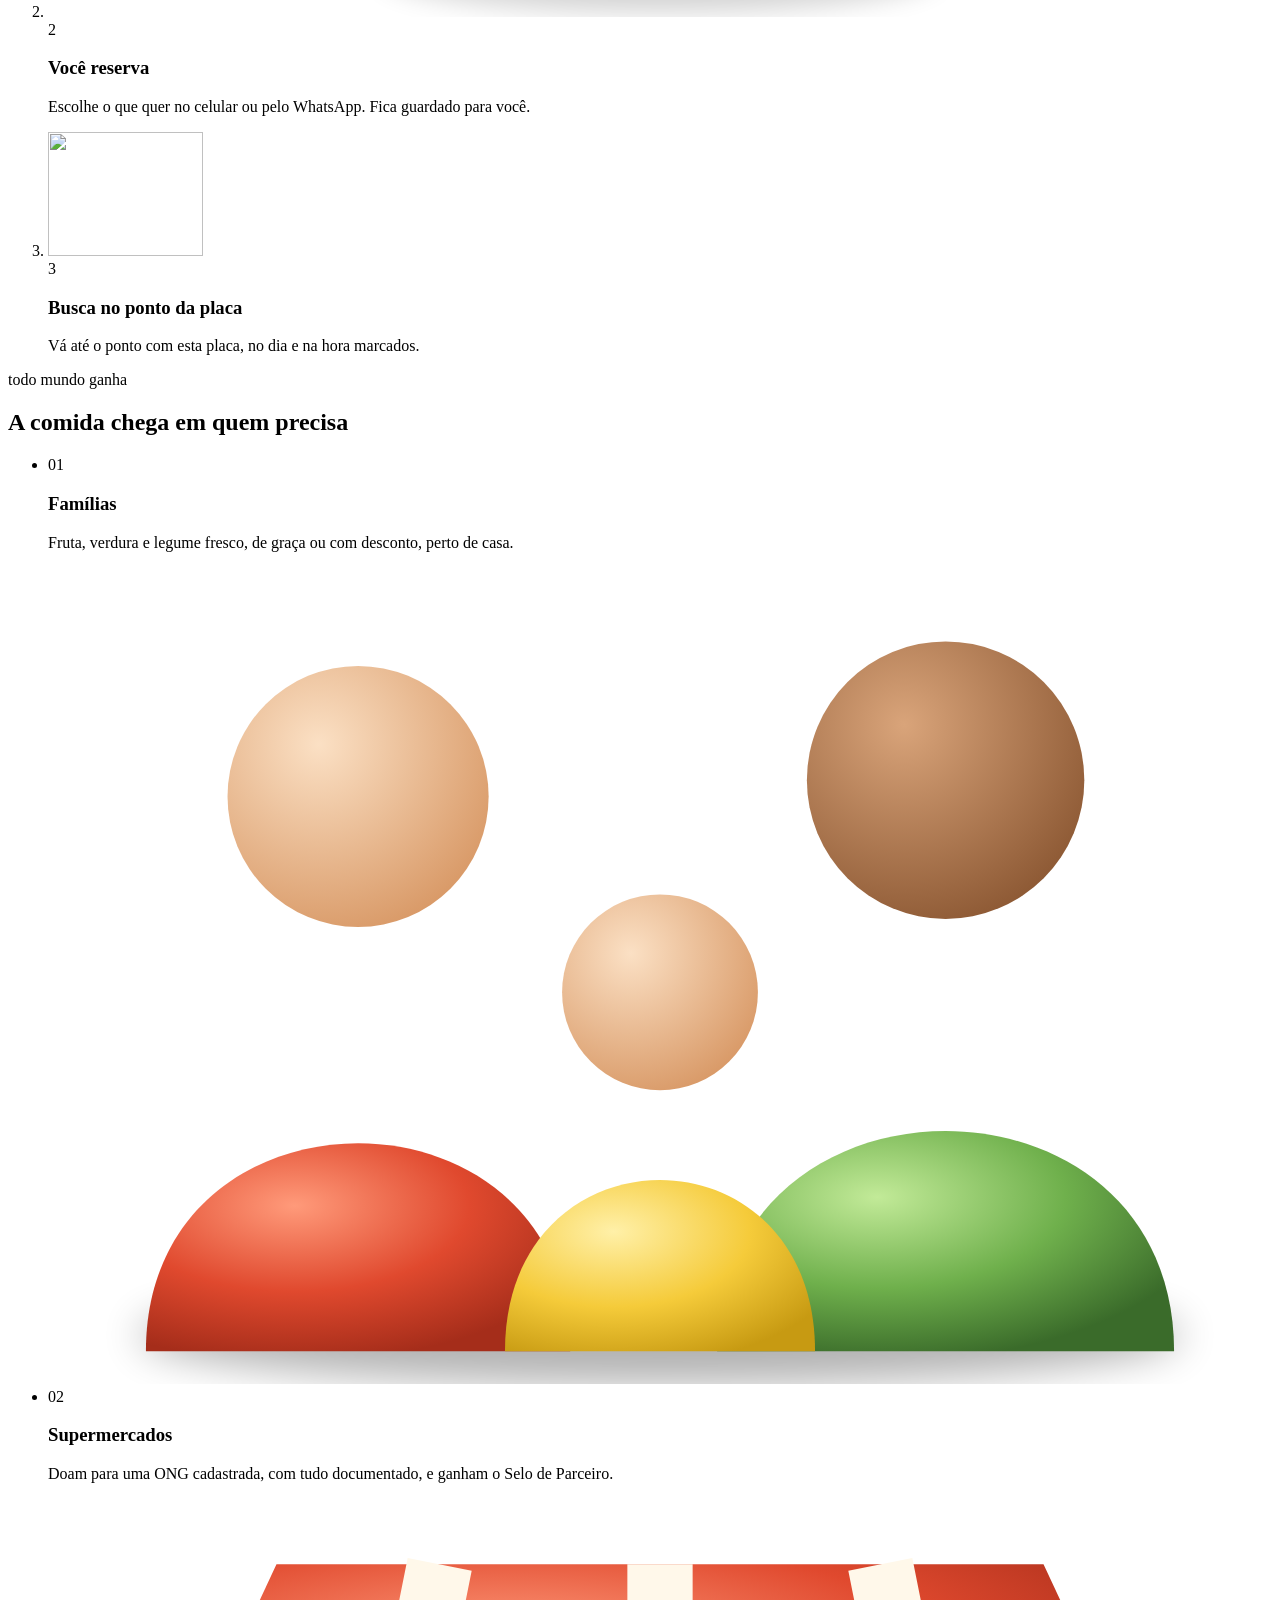
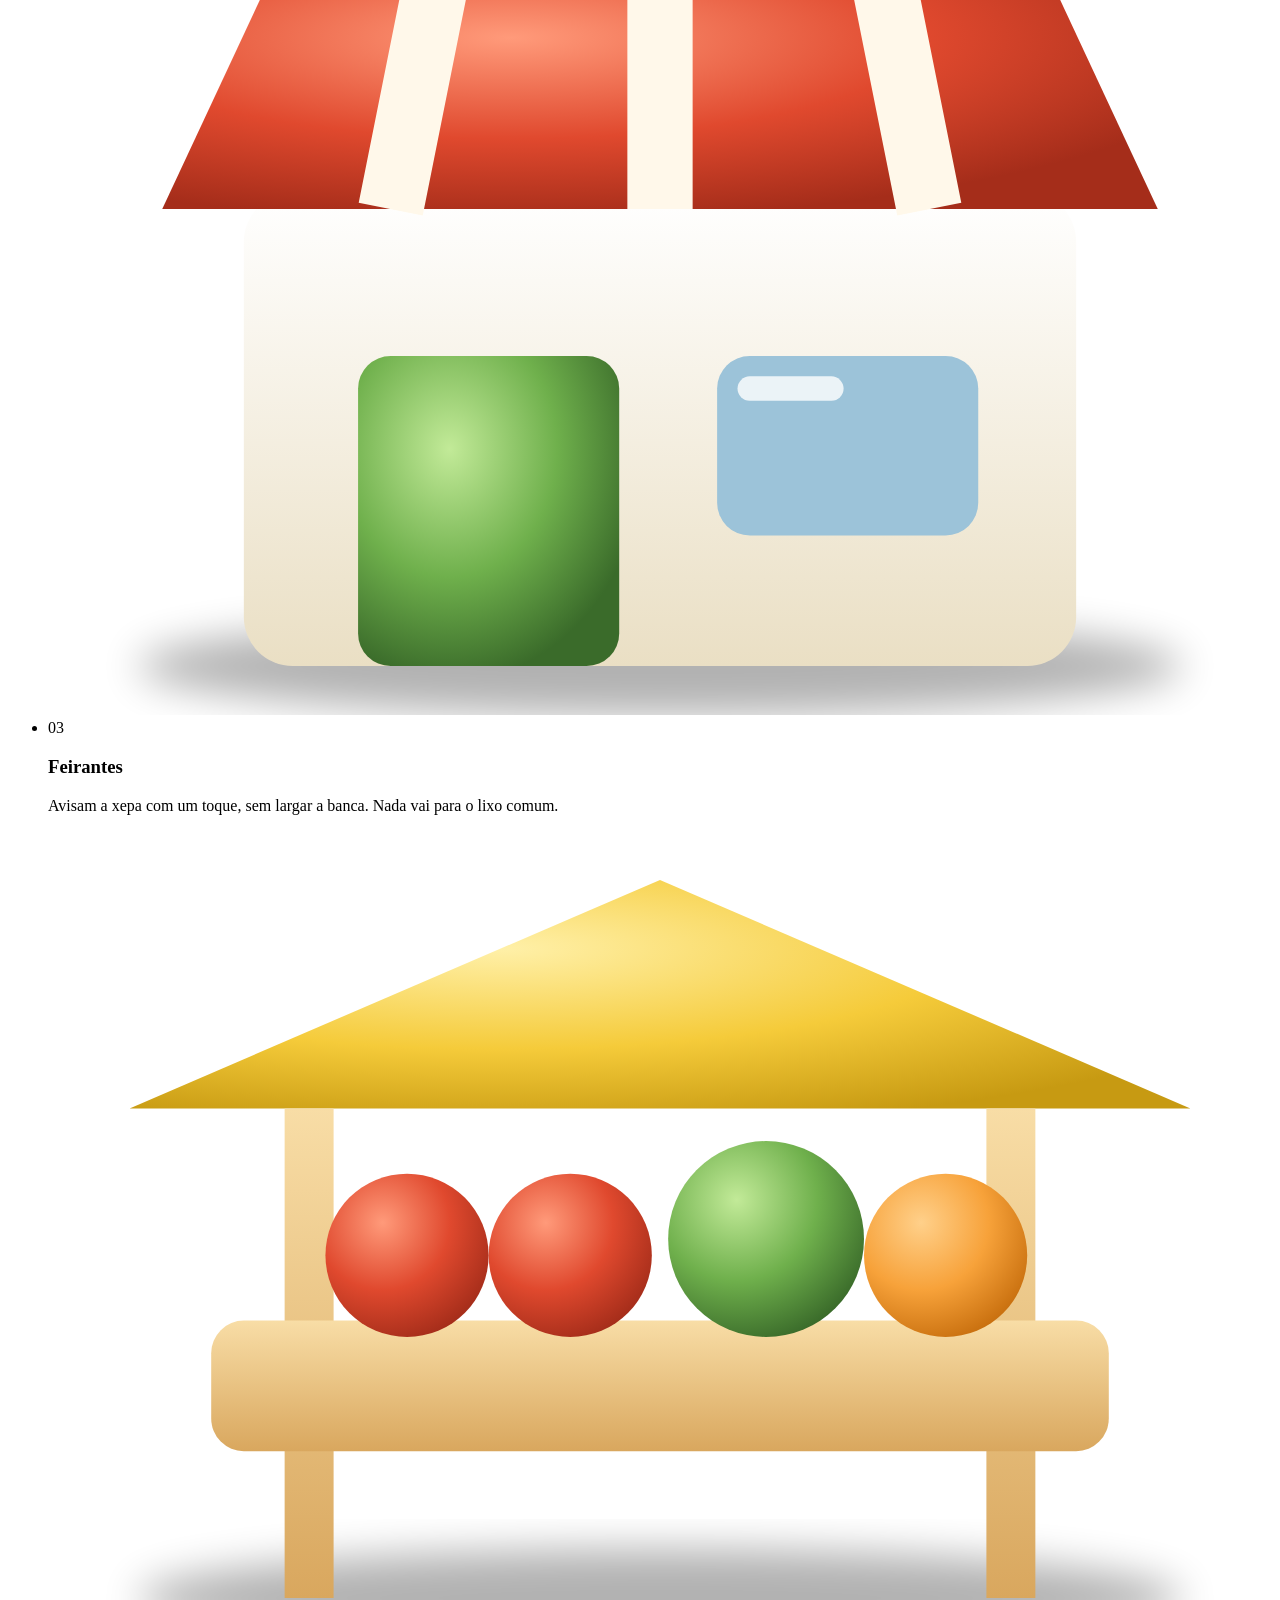
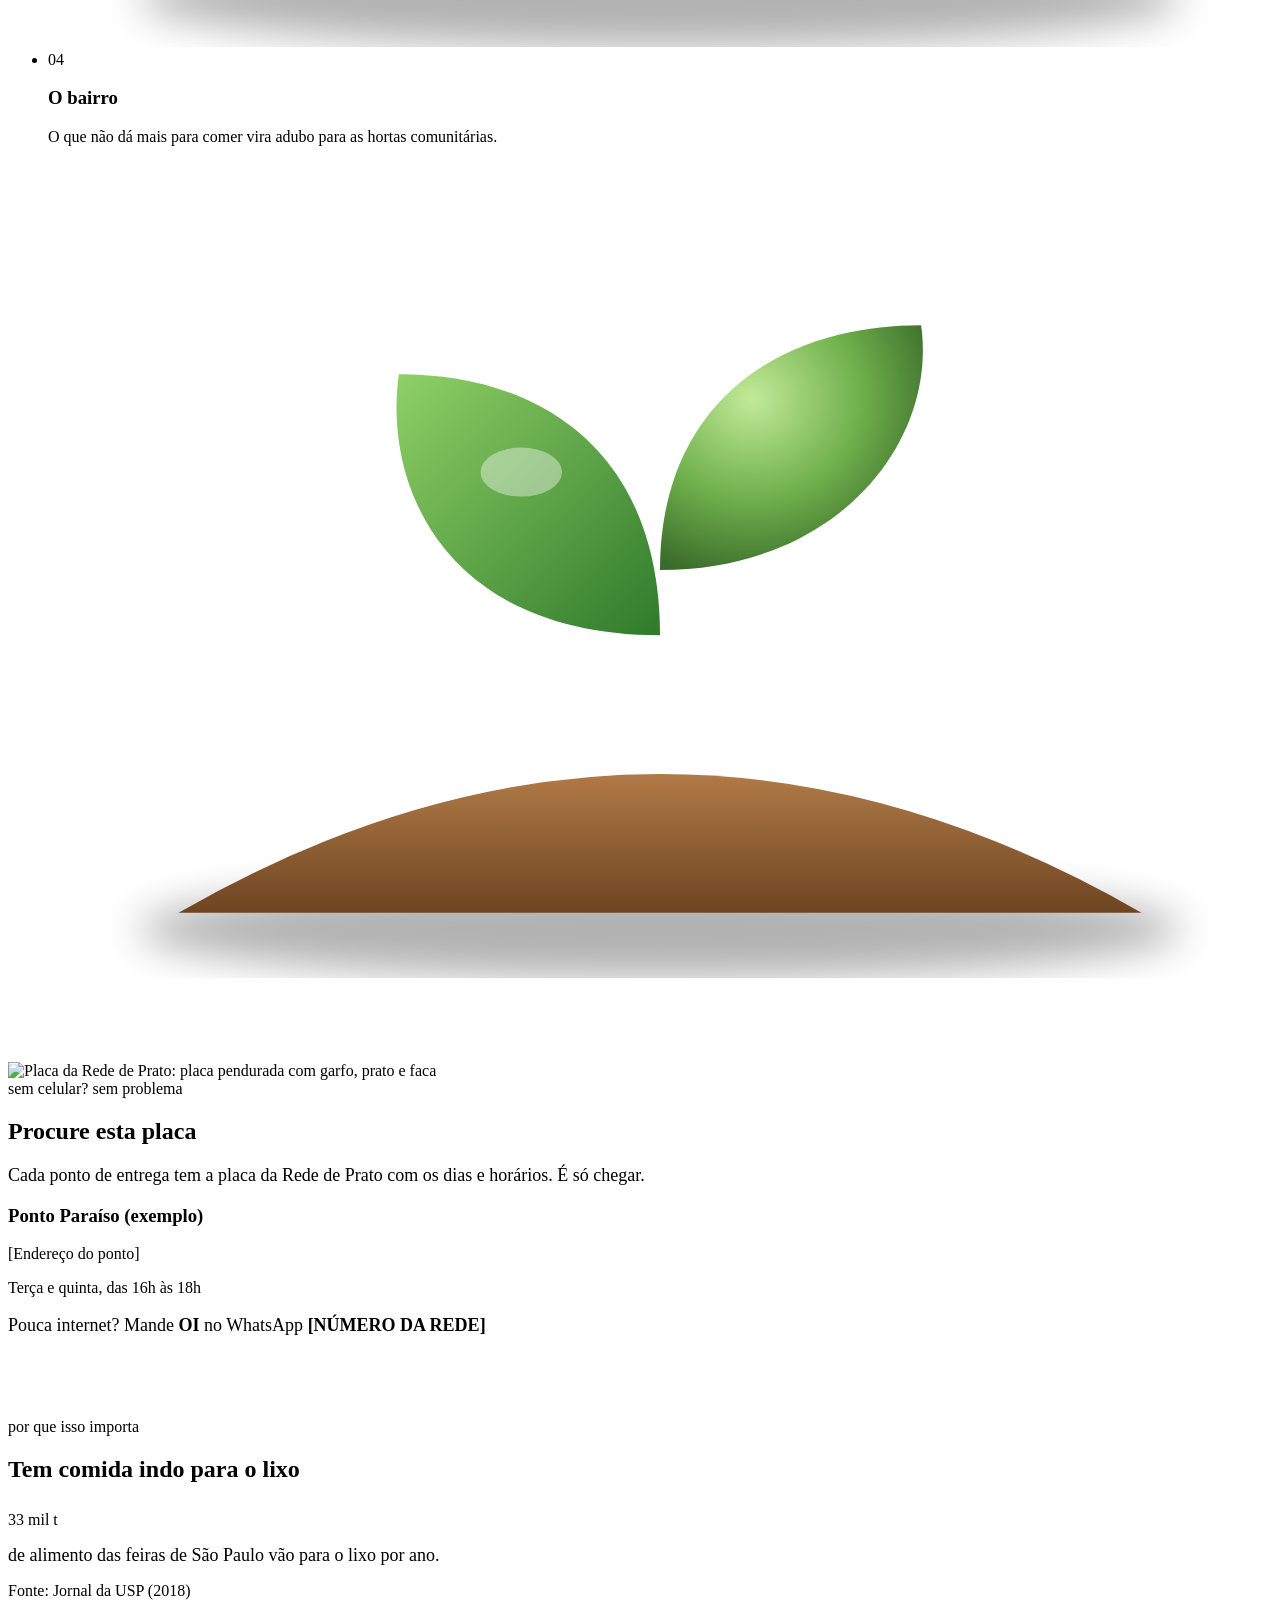
==== commit 2ba6acfd: "feat(front): type scale variables, focus ring, skip link and 3D landing (A1-A6) Co-Authored-By: Clau" ====
--- a/src/main/resources/static/index.html
+++ b/src/main/resources/static/index.html
@@ -11,25 +11,47 @@
   <link href="https://fonts.googleapis.com/css2?family=Archivo:wght@700;800;900&family=Atkinson+Hyperlegible:wght@400;700&family=Caveat:wght@700&display=swap" rel="stylesheet">
   <link rel="stylesheet" href="/css/app.css">
 </head>
-<body>
+<body class="landing">
+<a class="skip" href="#conteudo">Pular para o conteúdo</a>
+
+<!-- 3D look: gradients and blur defined once, used by the landing SVGs below -->
+<svg width="0" height="0" style="position:absolute" aria-hidden="true" focusable="false">
+  <defs>
+    <radialGradient id="g-red" cx="35%" cy="30%" r="75%"><stop offset="0" stop-color="#FF9A7A"/><stop offset=".55" stop-color="#E0492E"/><stop offset="1" stop-color="#A52D1A"/></radialGradient>
+    <radialGradient id="g-orange" cx="35%" cy="30%" r="75%"><stop offset="0" stop-color="#FFD08A"/><stop offset=".55" stop-color="#F7A23A"/><stop offset="1" stop-color="#C9700F"/></radialGradient>
+    <radialGradient id="g-yellow" cx="35%" cy="30%" r="80%"><stop offset="0" stop-color="#FFF0A8"/><stop offset=".55" stop-color="#F5CB3A"/><stop offset="1" stop-color="#C79A12"/></radialGradient>
+    <radialGradient id="g-green" cx="35%" cy="30%" r="75%"><stop offset="0" stop-color="#C2EA98"/><stop offset=".55" stop-color="#6FB04C"/><stop offset="1" stop-color="#3A6B2A"/></radialGradient>
+    <radialGradient id="g-purple" cx="35%" cy="30%" r="75%"><stop offset="0" stop-color="#E58AB7"/><stop offset=".55" stop-color="#A83E70"/><stop offset="1" stop-color="#6A2245"/></radialGradient>
+    <radialGradient id="g-skin" cx="35%" cy="30%" r="75%"><stop offset="0" stop-color="#FBE0C4"/><stop offset="1" stop-color="#D99A68"/></radialGradient>
+    <radialGradient id="g-skin2" cx="35%" cy="30%" r="75%"><stop offset="0" stop-color="#D9A47A"/><stop offset="1" stop-color="#8E5A35"/></radialGradient>
+    <linearGradient id="g-leaf" x1="0" y1="0" x2="1" y2="1"><stop offset="0" stop-color="#8FD066"/><stop offset="1" stop-color="#2F7A2B"/></linearGradient>
+    <linearGradient id="g-carrot" x1="0" y1="0" x2="1" y2="0"><stop offset="0" stop-color="#FFB774"/><stop offset=".5" stop-color="#EE8A3C"/><stop offset="1" stop-color="#B95A18"/></linearGradient>
+    <linearGradient id="g-wood" x1="0" y1="0" x2="0" y2="1"><stop offset="0" stop-color="#F8DDA6"/><stop offset="1" stop-color="#D9A75E"/></linearGradient>
+    <linearGradient id="g-dark" x1="0" y1="0" x2="1" y2="1"><stop offset="0" stop-color="#3E6650"/><stop offset="1" stop-color="#14301F"/></linearGradient>
+    <linearGradient id="g-cream" x1="0" y1="0" x2="0" y2="1"><stop offset="0" stop-color="#FFFFFF"/><stop offset="1" stop-color="#EADFC4"/></linearGradient>
+    <linearGradient id="g-soil" x1="0" y1="0" x2="0" y2="1"><stop offset="0" stop-color="#B07A47"/><stop offset="1" stop-color="#6E4521"/></linearGradient>
+    <filter id="soft" x="-30%" y="-30%" width="160%" height="160%"><feGaussianBlur stdDeviation="2.5"/></filter>
+  </defs>
+</svg>
+
 <header>
-  <nav class="wrap l-nav" aria-label="Principal">
-    <a class="brand" href="/"><img src="/img/logo.png" alt="" width="54" height="44"> REDE DE PRATO</a>
-    <div class="links">
+  <div class="wrap l-nav">
+    <a class="brand" href="/"><img src="/img/logo.png" alt="" width="50" height="40"> REDE DE PRATO</a>
+    <nav class="links" aria-label="Menu principal">
       <a href="#como">Como funciona</a>
       <a href="#pontos">Onde buscar</a>
       <a href="#ofertantes">Mercados e feiras</a>
-      <a class="btn btn-dark btn-sm" href="/lotes.html">Quero comida</a>
-    </div>
-  </nav>
+      <a class="btn btn-dark" href="/lotes.html">Quero comida</a>
+    </nav>
+  </div>
 </header>
 
-<main>
-  <section class="wrap hero">
+<main id="conteudo" tabindex="-1">
+  <section class="wrap hero" aria-labelledby="hero-titulo">
     <div>
       <span class="hand">comida boa não é lixo</span>
-      <h1>Comida boa perto de você. <span class="hl">De graça</span> ou bem barata.</h1>
-      <p>Mercados e feiras do Paraíso avisam quando sobra fruta, verdura e legume. Você reserva e busca perto de casa.</p>
+      <h1 id="hero-titulo">Comida boa perto de você. <span class="hl">De graça</span> ou bem barata.</h1>
+      <p class="lede">Mercados e feiras do Paraíso avisam quando sobra fruta, verdura e legume. Você reserva e busca perto de casa.</p>
       <div class="actions">
         <a class="btn btn-dark" href="/lotes.html" id="cta-quero"><span class="icon-slot" data-icon="basket"></span>Quero pegar comida</a>
         <a class="btn btn-line" href="/registrar.html"><span class="icon-slot" data-icon="store"></span>Tenho comida sobrando</a>
@@ -40,111 +62,137 @@
         <li><span class="icon-slot" data-icon="check"></span>Pontos com placa perto de casa</li>
       </ul>
     </div>
-    <div aria-hidden="true">
-      <svg viewBox="0 0 400 400" role="img">
-        <circle cx="200" cy="200" r="180" fill="#9CCC6C" stroke="#1A3A2A" stroke-width="4" stroke-dasharray="6 8"/>
-        <path d="M150 70 l10 50 l10 -50 z M190 60 l10 60 l10 -60 z" fill="#EE8A2B"/>
-        <path d="M150 70 l-8 -18 M160 70 v-22 M200 60 v-24 M210 60 l8 -18" stroke="#2F6B2B" stroke-width="6" stroke-linecap="round"/>
-        <circle cx="130" cy="185" r="38" fill="#4E8F3A"/><circle cx="130" cy="185" r="22" fill="#9CCC6C"/>
-        <circle cx="215" cy="190" r="40" fill="#D9452B"/>
-        <path d="M245 130 Q260 200 320 175 Q300 170 260 125 z" fill="#F2C230"/>
-        <circle cx="290" cy="205" r="32" fill="#D92B2B"/>
-        <circle cx="160" cy="215" r="28" fill="#F29A2B"/>
-        <rect x="90" y="230" width="220" height="110" rx="6" fill="#B97A3E"/>
-        <path d="M90 266 h220 M90 302 h220 M120 230 v110 M280 230 v110" stroke="#8C5C2B" stroke-width="8"/>
-        <g transform="rotate(-14 330 110)"><rect x="268" y="88" width="132" height="44" rx="22" fill="#C2410C"/>
-          <text x="334" y="117" text-anchor="middle" font-family="Archivo, Arial Black, sans-serif" font-weight="900" font-size="20" fill="#fff">DE GRAÇA</text></g>
-      </svg>
-    </div>
-  </section>
-
-  <div class="marquee" aria-hidden="true">
-    <div class="track" id="marquee-track"></div>
-  </div>
-
-  <section class="wrap" id="como">
+    <div class="hero-art">
+      <div class="crate-wrap">
+        <img class="crate" src="/img/caixa-laranjas.png" alt="Caixa de feira de madeira cheia de laranjas" width="736" height="736">
+        <span class="tag-graca" aria-hidden="true">DE GRAÇA</span>
+      </div>
+    </div>
+  </section>
+
+  <section class="marquee-bar" aria-label="Alimentos que a rede salva">
+    <div class="marquee" id="marquee">
+      <div class="track" aria-hidden="true">
+        <div class="grp">
+          <svg viewBox="0 0 100 100" aria-hidden="true"><ellipse cx="50" cy="90" rx="28" ry="5" fill="#000" opacity=".25" filter="url(#soft)"/><circle cx="50" cy="56" r="32" fill="url(#g-red)"/><ellipse cx="38" cy="42" rx="10" ry="6" fill="#fff" opacity=".5"/><path d="M50 26l6-9 3 10 10-2-7 8-12-2-12 2-7-8 10 2 3-10z" fill="url(#g-leaf)"/></svg><span>Tomate</span><i></i>
+          <svg viewBox="0 0 100 100" aria-hidden="true"><path d="M36 34h28L53 92q-3 6-6 0z" fill="url(#g-carrot)"/><path d="M42 50h10M44 64h9M46 78h6" stroke="#B95A18" stroke-width="3" stroke-linecap="round"/><path d="M40 33q-6-18 2-24q4 12 8 24M50 33q0-22 8-26q2 14-4 26M58 33q10-14 18-12q-6 10-14 13" fill="url(#g-leaf)"/></svg><span>Cenoura</span><i></i>
+          <svg viewBox="0 0 100 100" aria-hidden="true"><ellipse cx="50" cy="90" rx="30" ry="5" fill="#000" opacity=".25" filter="url(#soft)"/><circle cx="32" cy="60" r="22" fill="url(#g-green)"/><circle cx="68" cy="60" r="22" fill="url(#g-green)"/><circle cx="50" cy="44" r="24" fill="url(#g-green)"/><circle cx="50" cy="64" r="20" fill="url(#g-green)"/><ellipse cx="42" cy="34" rx="9" ry="5" fill="#fff" opacity=".45"/></svg><span>Alface</span><i></i>
+          <svg viewBox="0 0 100 100" aria-hidden="true"><path d="M16 30c4 42 46 58 72 32c2-4-2-7-6-5c-24 14-48 4-54-27z" fill="url(#g-yellow)"/><path d="M16 30l4-10 8 10z" fill="#8A6420"/><path d="M30 38c8 22 30 28 48 22" stroke="#FFF6C8" stroke-width="4" fill="none" stroke-linecap="round" opacity=".7"/></svg><span>Banana</span><i></i>
+          <svg viewBox="0 0 100 100" aria-hidden="true"><ellipse cx="50" cy="91" rx="28" ry="5" fill="#000" opacity=".25" filter="url(#soft)"/><path d="M50 32C30 20 12 34 16 58c4 24 22 34 34 26c12 8 30-2 34-26c4-24-14-38-34-26z" fill="url(#g-red)"/><path d="M50 32l2-16" stroke="#7A5226" stroke-width="5" stroke-linecap="round"/><path d="M53 22c9-10 21-8 23-4c-8 8-16 8-23 4z" fill="url(#g-leaf)"/><ellipse cx="32" cy="48" rx="7" ry="10" fill="#fff" opacity=".45"/></svg><span>Maçã</span><i></i>
+          <svg viewBox="0 0 100 100" aria-hidden="true"><ellipse cx="50" cy="91" rx="28" ry="5" fill="#000" opacity=".25" filter="url(#soft)"/><circle cx="50" cy="56" r="33" fill="url(#g-orange)"/><ellipse cx="38" cy="42" rx="10" ry="6" fill="#fff" opacity=".5"/><path d="M50 24c6-10 18-10 20-6c-8 8-14 8-20 6zM50 24c-5-9-15-9-17-5c7 7 12 7 17 5z" fill="url(#g-leaf)"/></svg><span>Laranja</span><i></i>
+          <svg viewBox="0 0 100 100" aria-hidden="true"><circle cx="50" cy="62" r="27" fill="url(#g-purple)"/><path d="M50 89v8" stroke="#6A2245" stroke-width="4" stroke-linecap="round"/><ellipse cx="41" cy="52" rx="7" ry="5" fill="#fff" opacity=".4"/><path d="M50 36c-10-14-16-24-12-28c8 4 12 16 12 28c0-12 6-26 14-28c2 6-4 18-14 28" fill="url(#g-leaf)"/></svg><span>Beterraba</span><i></i>
+        </div>
+        <div class="grp" id="marquee-copy"></div>
+      </div>
+    </div>
+    <button type="button" class="marquee-toggle" id="marquee-toggle" aria-pressed="false"><svg viewBox="0 0 24 24" fill="currentColor" aria-hidden="true"><path d="M6 4h4v16H6zM14 4h4v16h-4z"/></svg><span>Pausar animação</span></button>
+  </section>
+
+  <section class="wrap" id="como" aria-labelledby="como-titulo">
     <span class="hand">como funciona</span>
-    <h2>Três passos. Só isso.</h2>
-    <div class="grid" style="margin-top:32px">
-      <article class="card">
-        <svg viewBox="0 0 120 90" width="120" aria-hidden="true"><path d="M15 40 h90 v45 h-90 z" fill="#FFF8EA" stroke="#1A3A2A" stroke-width="4"/><path d="M10 40 l10 -22 h80 l10 22 z" fill="#D9452B" stroke="#1A3A2A" stroke-width="4"/><rect x="28" y="52" width="24" height="33" fill="#9CCC6C" stroke="#1A3A2A" stroke-width="4"/><circle cx="82" cy="64" r="8" fill="#D9452B"/><circle cx="104" cy="18" r="13" fill="#1A3A2A"/><path d="M104 10 v10 M104 25 v1" stroke="#fff" stroke-width="4" stroke-linecap="round"/></svg>
-        <p class="stat" style="color:var(--verde-medio)">1</p>
+    <h2 id="como-titulo">Três passos. Só isso.</h2>
+    <ol class="steps">
+      <li class="card">
+        <svg class="art" viewBox="0 0 220 140" aria-hidden="true">
+          <ellipse cx="110" cy="130" rx="86" ry="8" fill="#000" opacity=".18" filter="url(#soft)"/>
+          <rect x="44" y="52" width="132" height="76" rx="10" fill="url(#g-cream)"/>
+          <rect x="56" y="76" width="44" height="52" rx="6" fill="url(#g-green)"/>
+          <path d="M32 54l18-36h120l18 36z" fill="url(#g-red)"/>
+          <path d="M68 18l-8 36M104 18l-4 36M140 18v36M162 18l8 36" stroke="#FFF8EA" stroke-width="9" opacity=".9"/>
+          <path d="M32 54h156" stroke="#A52D1A" stroke-width="4" stroke-linecap="round"/>
+          <circle cx="128" cy="92" r="13" fill="url(#g-red)"/><circle cx="150" cy="96" r="11" fill="url(#g-orange)"/><circle cx="139" cy="108" r="12" fill="url(#g-green)"/>
+          <circle cx="190" cy="34" r="20" fill="url(#g-dark)"/><path d="M190 24v13M190 44v1" stroke="#FAEFD9" stroke-width="5" stroke-linecap="round"/>
+        </svg>
+        <span class="step-n" aria-hidden="true">1</span>
         <h3>O mercado ou a feira avisa</h3>
-        <p class="muted">Sobrou comida boa? Eles colocam na Rede de Prato.</p>
-      </article>
-      <article class="card">
-        <svg viewBox="0 0 120 90" width="120" aria-hidden="true"><rect x="38" y="5" width="44" height="80" rx="8" fill="#FFF8EA" stroke="#1A3A2A" stroke-width="4"/><path d="M50 30 Q60 42 70 28" stroke="#F2C230" stroke-width="6" fill="none" stroke-linecap="round"/><rect x="48" y="50" width="24" height="14" rx="7" fill="#2F6B2B"/><circle cx="90" cy="18" r="13" fill="#9CCC6C" stroke="#1A3A2A" stroke-width="4"/><path d="M84 18 l4 4 l8 -8" stroke="#1A3A2A" stroke-width="4" fill="none"/></svg>
-        <p class="stat" style="color:var(--verde-medio)">2</p>
+        <p>Sobrou comida boa? Eles colocam na Rede de Prato.</p>
+      </li>
+      <li class="card">
+        <svg class="art" viewBox="0 0 220 140" aria-hidden="true">
+          <ellipse cx="110" cy="132" rx="50" ry="7" fill="#000" opacity=".18" filter="url(#soft)"/>
+          <rect x="74" y="6" width="74" height="124" rx="16" fill="url(#g-dark)"/>
+          <rect x="82" y="20" width="58" height="96" rx="8" fill="url(#g-cream)"/>
+          <path d="M90 50c2 18 18 26 32 16c2-2 0-4-2-3c-12 7-24 2-26-13z" fill="url(#g-yellow)"/>
+          <rect x="90" y="74" width="42" height="6" rx="3" fill="#1A3A2A" opacity=".7"/>
+          <rect x="90" y="88" width="42" height="18" rx="9" fill="url(#g-green)"/>
+          <circle cx="168" cy="36" r="24" fill="url(#g-green)"/><ellipse cx="160" cy="26" rx="8" ry="5" fill="#fff" opacity=".45"/>
+          <path d="M157 36l8 8 15-16" stroke="#fff" stroke-width="6" fill="none" stroke-linecap="round" stroke-linejoin="round"/>
+        </svg>
+        <span class="step-n" aria-hidden="true">2</span>
         <h3>Você reserva</h3>
-        <p class="muted">Escolhe o que quer no celular ou pelo WhatsApp. Fica guardado para você.</p>
-      </article>
-      <article class="card">
-        <img src="/img/logo.png" alt="" width="120" height="96" style="object-fit:contain">
-        <p class="stat" style="color:var(--verde-medio)">3</p>
+        <p>Escolhe o que quer no celular ou pelo WhatsApp. Fica guardado para você.</p>
+      </li>
+      <li class="card">
+        <div class="art"><img src="/img/logo.png" alt="" width="155" height="124"></div>
+        <span class="step-n" aria-hidden="true">3</span>
         <h3>Busca no ponto da placa</h3>
-        <p class="muted">Vá até o ponto com esta placa, no dia e na hora marcados.</p>
-      </article>
-    </div>
-  </section>
-
-  <section class="section-dark">
+        <p>Vá até o ponto com esta placa, no dia e na hora marcados.</p>
+      </li>
+    </ol>
+  </section>
+
+  <section class="section-dark" aria-labelledby="ganha-titulo">
     <div class="wrap">
       <span class="hand">todo mundo ganha</span>
-      <h2>A comida <span class="hl" style="color:var(--verde-escuro)">chega</span> em quem precisa</h2>
-      <ol class="rows">
-        <li><span class="n">01</span><div><h3>Famílias</h3><p>Fruta, verdura e legume fresco, de graça ou com desconto, perto de casa.</p></div>
-          <svg viewBox="0 0 80 60" aria-hidden="true"><circle cx="20" cy="18" r="10" fill="#F2C9A0"/><circle cx="58" cy="14" r="10" fill="#B97A3E"/><path d="M4 56 a16 16 0 0 1 32 0 z" fill="#D9452B"/><path d="M40 56 a18 18 0 0 1 36 0 z" fill="#9CCC6C"/><path d="M26 58 a10 10 0 0 1 20 0z" fill="#F2C230"/></svg></li>
-        <li><span class="n">02</span><div><h3>Supermercados</h3><p>Doam para uma ONG cadastrada, com tudo documentado, e ganham o Selo de Parceiro.</p></div>
-          <svg viewBox="0 0 80 60" aria-hidden="true"><path d="M8 22 h64 v36 h-64 z" fill="#FFF8EA"/><path d="M4 22 l6 -16 h60 l6 16 z" fill="#D9452B"/><rect x="16" y="32" width="16" height="26" fill="#9CCC6C"/><rect x="44" y="32" width="18" height="12" fill="#5B7FA6"/></svg></li>
-        <li><span class="n">03</span><div><h3>Feirantes</h3><p>Avisam a xepa com um toque, sem largar a banca. Nada vai para o lixo comum.</p></div>
-          <svg viewBox="0 0 80 60" aria-hidden="true"><path d="M6 20 l8 -14 h52 l8 14 z" fill="#F2C230"/><rect x="10" y="30" width="60" height="8" fill="#B97A3E"/><circle cx="24" cy="26" r="6" fill="#D9452B"/><circle cx="40" cy="26" r="6" fill="#D9452B"/><circle cx="56" cy="26" r="6" fill="#9CCC6C"/><path d="M14 38 v20 M66 38 v20 M14 20 v10 M66 20 v10" stroke="#FFF8EA" stroke-width="3"/></svg></li>
-        <li><span class="n">04</span><div><h3>O bairro</h3><p>O que não dá mais para comer vira adubo para as hortas comunitárias.</p></div>
-          <svg viewBox="0 0 80 60" aria-hidden="true"><path d="M8 58 Q40 40 72 58 z" fill="#8C5C2B"/><path d="M40 48 v-22" stroke="#2F6B2B" stroke-width="4"/><path d="M40 30 Q26 26 22 12 Q36 14 40 30 z M40 26 Q52 18 60 8 Q58 24 40 26 z" fill="#9CCC6C"/></svg></li>
-      </ol>
-    </div>
-  </section>
-
-  <section class="wrap grid-2" id="pontos" style="align-items:center">
-    <div style="display:flex;justify-content:center">
-      <div style="background:var(--verde-folha);border-radius:50%;width:min(420px,80vw);aspect-ratio:1;display:flex;align-items:center;justify-content:center">
-        <img src="/img/logo.png" alt="Placa da Rede de Prato: um prato com garfo e faca" style="width:62%">
-      </div>
+      <h2 id="ganha-titulo">A comida <span class="hl" style="color:var(--verde-escuro)">chega</span> em quem precisa</h2>
+      <ul class="rows">
+        <li><span class="n" aria-hidden="true">01</span><div class="txt"><h3>Famílias</h3><p>Fruta, verdura e legume fresco, de graça ou com desconto, perto de casa.</p></div>
+          <svg viewBox="0 0 150 100" aria-hidden="true"><ellipse cx="75" cy="94" rx="64" ry="6" fill="#000" opacity=".3" filter="url(#soft)"/><circle cx="38" cy="28" r="16" fill="url(#g-skin)"/><path d="M12 96c0-34 52-34 52 0z" fill="url(#g-red)"/><circle cx="110" cy="26" r="17" fill="url(#g-skin2)"/><path d="M82 96c0-36 56-36 56 0z" fill="url(#g-green)"/><circle cx="75" cy="52" r="12" fill="url(#g-skin)"/><path d="M56 96c0-28 38-28 38 0z" fill="url(#g-yellow)"/></svg></li>
+        <li><span class="n" aria-hidden="true">02</span><div class="txt"><h3>Supermercados</h3><p>Doam para uma ONG cadastrada, com tudo documentado, e ganham o Selo de Parceiro.</p></div>
+          <svg viewBox="0 0 150 100" aria-hidden="true"><ellipse cx="75" cy="94" rx="64" ry="6" fill="#000" opacity=".3" filter="url(#soft)"/><rect x="24" y="36" width="102" height="58" rx="6" fill="url(#g-cream)"/><path d="M14 38l14-30h94l14 30z" fill="url(#g-red)"/><path d="M48 8l-6 30M75 8v30M102 8l6 30" stroke="#FFF8EA" stroke-width="8"/><rect x="38" y="56" width="32" height="38" rx="4" fill="url(#g-green)"/><rect x="82" y="56" width="32" height="22" rx="4" fill="#9CC3D9"/><path d="M86 60l10 0" stroke="#fff" stroke-width="3" stroke-linecap="round" opacity=".8"/></svg></li>
+        <li><span class="n" aria-hidden="true">03</span><div class="txt"><h3>Feirantes</h3><p>Avisam a xepa com um toque, sem largar a banca. Nada vai para o lixo comum.</p></div>
+          <svg viewBox="0 0 150 100" aria-hidden="true"><ellipse cx="75" cy="94" rx="64" ry="6" fill="#000" opacity=".3" filter="url(#soft)"/><path d="M10 34L75 6l65 28z" fill="url(#g-yellow)"/><path d="M32 34v60M118 34v60" stroke="url(#g-wood)" stroke-width="6"/><rect x="20" y="60" width="110" height="16" rx="4" fill="url(#g-wood)"/><circle cx="44" cy="52" r="10" fill="url(#g-red)"/><circle cx="64" cy="52" r="10" fill="url(#g-red)"/><circle cx="88" cy="50" r="12" fill="url(#g-green)"/><circle cx="110" cy="52" r="10" fill="url(#g-orange)"/></svg></li>
+        <li><span class="n" aria-hidden="true">04</span><div class="txt"><h3>O bairro</h3><p>O que não dá mais para comer vira adubo para as hortas comunitárias.</p></div>
+          <svg viewBox="0 0 150 100" aria-hidden="true"><ellipse cx="75" cy="94" rx="64" ry="6" fill="#000" opacity=".3" filter="url(#soft)"/><path d="M16 92q59-34 118 0z" fill="url(#g-soil)"/><path d="M75 82V42" stroke="url(#g-leaf)" stroke-width="7" stroke-linecap="round"/><path d="M75 58c-26 0-34-18-32-32c18 0 32 10 32 32z" fill="url(#g-leaf)"/><path d="M75 50c22 0 34-16 32-30c-18 0-32 10-32 30z" fill="url(#g-green)"/><ellipse cx="58" cy="38" rx="5" ry="3" fill="#fff" opacity=".4"/></svg></li>
+      </ul>
+    </div>
+  </section>
+
+  <section class="wrap grid-2" id="pontos" aria-labelledby="placa-titulo" style="align-items:center;padding-top:64px;padding-bottom:64px">
+    <div class="placa">
+      <div><img src="/img/logo.png" alt="Placa da Rede de Prato: placa pendurada com garfo, prato e faca" width="266" height="213"></div>
     </div>
     <div>
       <span class="hand">sem celular? sem problema</span>
-      <h2>Procure esta placa</h2>
-      <p>Cada ponto de entrega tem a placa da Rede de Prato com os dias e horários. É só chegar.</p>
+      <h2 id="placa-titulo">Procure esta placa</h2>
+      <p style="font-size:18px">Cada ponto de entrega tem a placa da Rede de Prato com os dias e horários. É só chegar.</p>
       <div class="card" id="ponto-card" style="margin:16px 0">
         <h3 id="ponto-nome">Ponto Paraíso (exemplo)</h3>
-        <p class="line"><span class="icon-slot" data-icon="pin"></span><span id="ponto-end">[Endereço do ponto]</span></p>
-        <p class="line"><span class="icon-slot" data-icon="clock"></span><span id="ponto-hora">Terça e quinta, das 16h às 18h</span></p>
-      </div>
-      <p class="box-dark line" style="color:var(--creme-claro)"><span class="icon-slot" data-icon="chat"></span>
+        <p class="line" style="color:var(--verde-escuro);font-size:var(--fs-body);margin-top:10px"><span class="icon-slot" data-icon="pin"></span><span id="ponto-end">[Endereço do ponto]</span></p>
+        <p class="line" style="color:var(--verde-escuro);font-size:var(--fs-body);margin-top:6px"><span class="icon-slot" data-icon="clock"></span><span id="ponto-hora">Terça e quinta, das 16h às 18h</span></p>
+      </div>
+      <p class="box-dark line" style="color:var(--creme-claro);font-size:18px"><span class="icon-slot" data-icon="chat"></span>
         <span>Pouca internet? Mande <strong>OI</strong> no WhatsApp <strong>[NÚMERO DA REDE]</strong></span></p>
     </div>
   </section>
 
-  <section class="section-light">
+  <section class="wrap" id="onde" aria-labelledby="onde-title" hidden>
+    <span class="hand">onde buscar</span>
+    <h2 id="onde-title">Pontos com a placa</h2>
+    <div class="grid" id="lista-pontos" style="margin-top:24px"></div>
+  </section>
+
+  <section class="section-light" aria-labelledby="numeros-titulo">
     <div class="wrap">
       <span class="hand">por que isso importa</span>
-      <h2>Tem comida indo para o lixo</h2>
-      <div class="grid" style="margin-top:24px">
-        <div><p class="stat">33 mil t</p><p>de alimento das feiras de São Paulo vão para o lixo por ano.</p><p class="fonte">Fonte: Jornal da USP (2018)</p></div>
-        <div><p class="stat">R$ 700/dia</p><p>é o que uma só loja de hortifrúti do Paraíso perde em descarte.</p><p class="fonte">Fonte: entrevista da equipe (15/11/2026)</p></div>
-        <div><p class="stat">968 feiras</p><p>funcionam na cidade, de terça a domingo. Toda xepa pode virar prato.</p><p class="fonte">Fonte: Prefeitura de SP (2025)</p></div>
-      </div>
-    </div>
-  </section>
-
-  <section class="section-green" id="ofertantes">
+      <h2 id="numeros-titulo">Tem comida indo para o lixo</h2>
+      <div class="grid" style="margin-top:28px;gap:32px">
+        <div><p class="stat">33 mil t</p><p style="margin:0 0 8px;font-size:18px">de alimento das feiras de São Paulo vão para o lixo por ano.</p><p class="fonte">Fonte: Jornal da USP (2018)</p></div>
+        <div><p class="stat">R$ 700/dia</p><p style="margin:0 0 8px;font-size:18px">é o que uma só loja de hortifrúti do Paraíso perde em descarte.</p><p class="fonte">Fonte: entrevista da equipe (15/11/2026)</p></div>
+        <div><p class="stat">968 feiras</p><p style="margin:0 0 8px;font-size:18px">funcionam na cidade, de terça a domingo. Toda xepa pode virar prato.</p><p class="fonte">Fonte: Prefeitura de SP (2025)</p></div>
+      </div>
+    </div>
+  </section>
+
+  <section class="section-green" id="ofertantes" aria-labelledby="of-titulo">
     <div class="wrap grid-2" style="align-items:center">
       <div>
         <span class="hand">para mercados e feiras</span>
-        <h2>Sobrou? A gente leva até quem precisa.</h2>
-        <ul class="checks" style="flex-direction:column;margin:20px 0">
-          <li><span class="icon-slot" data-icon="check"></span>Doe para uma ONG cadastrada, com registro de cada doação</li>
-          <li><span class="icon-slot" data-icon="check"></span>Registre um lote em menos de 1 minuto, ou avise a xepa com um toque</li>
-          <li><span class="icon-slot" data-icon="check"></span>Veja quantos quilos você salvou do lixo e mostre o Selo de Parceiro</li>
+        <h2 id="of-titulo">Sobrou? A gente leva até quem precisa.</h2>
+        <ul class="checks checks-3d">
+          <li><svg viewBox="0 0 100 100" aria-hidden="true"><circle cx="50" cy="52" r="40" fill="url(#g-dark)"/><path d="M32 52l12 12 24-26" stroke="#fff" stroke-width="10" fill="none" stroke-linecap="round" stroke-linejoin="round"/></svg>Doe para uma ONG cadastrada, com registro de cada doação</li>
+          <li><svg viewBox="0 0 100 100" aria-hidden="true"><circle cx="50" cy="52" r="40" fill="url(#g-dark)"/><path d="M32 52l12 12 24-26" stroke="#fff" stroke-width="10" fill="none" stroke-linecap="round" stroke-linejoin="round"/></svg>Registre um lote em menos de 1 minuto, ou avise a xepa com um toque</li>
+          <li><svg viewBox="0 0 100 100" aria-hidden="true"><circle cx="50" cy="52" r="40" fill="url(#g-dark)"/><path d="M32 52l12 12 24-26" stroke="#fff" stroke-width="10" fill="none" stroke-linecap="round" stroke-linejoin="round"/></svg>Veja quantos quilos você salvou do lixo e mostre o Selo de Parceiro</li>
         </ul>
         <div class="chips">
           <a class="btn btn-dark" href="/registrar.html">Registrar sobra</a>
@@ -153,7 +201,7 @@
       </div>
       <div style="display:flex;flex-direction:column;align-items:center;gap:12px">
         <div class="selo" role="img" aria-label="Selo de Parceiro Rede de Prato">
-          <img src="/img/logo_light.png" alt="" style="width:90px">PARCEIRO<small>REDE DE PRATO</small>
+          <img src="/img/logo_light.png" alt="" width="110" height="88">PARCEIRO<small>REDE DE PRATO</small>
         </div>
         <strong class="title" style="font-size:16px">Selo de parceiro</strong>
       </div>
@@ -162,9 +210,9 @@
 </main>
 
 <footer class="site-footer">
-  <div class="wrap">
-    <a class="brand" href="/"><img src="/img/logo.png" alt="" width="54" height="44"><span>REDE DE PRATO<br><small style="font-family:var(--font-body);font-weight:400">ONG · Paraíso, São Paulo</small></span></a>
-    <p>Protótipo acadêmico · FIAP Global Solution 2026 · Equipe Luxor Obelisc (18). ODS 2, 11 e 12.</p>
+  <div class="wrap" style="padding-top:44px;padding-bottom:44px">
+    <a class="brand" href="/"><img src="/img/logo_light.png" alt="" width="60" height="48"><span>REDE DE PRATO<br><small style="font-family:var(--font-body);font-weight:400;font-size:15px">ONG · Paraíso, São Paulo</small></span></a>
+    <p style="max-width:520px;margin:0">Protótipo acadêmico · FIAP Global Solution 2026 · Equipe Luxor Obelisc (18). ODS 2, 11 e 12.</p>
   </div>
 </footer>
 
@@ -174,12 +222,22 @@
     document.querySelectorAll('.icon-slot').forEach(function (el) {
       el.outerHTML = RP.icon(el.dataset.icon);
     });
-    var foods = [['TOMATE', 'tomate'], ['CENOURA', 'cenoura'], ['ALFACE', 'alface'], ['BANANA', 'banana'],
-      ['MAÇÃ', 'maçã'], ['LARANJA', 'laranja'], ['BETERRABA', 'caixa']];
-    var html = foods.map(function (f) {
-      return '<span class="item">' + RP.illustrationFor('', f[1]) + f[0] + '</span><span>•</span>';
-    }).join('');
-    document.getElementById('marquee-track').innerHTML = html + html;
+
+    // Marquee: second copy for the seamless loop (the whole track is aria-hidden)
+    var grp = document.querySelector('#marquee .grp');
+    document.getElementById('marquee-copy').innerHTML = grp.innerHTML;
+
+    // A1 (WCAG 2.2.2): real pause / play button
+    var PAUSE = '<path d="M6 4h4v16H6zM14 4h4v16h-4z"/>';
+    var PLAY = '<path d="M7 4l13 8-13 8z"/>';
+    var toggle = document.getElementById('marquee-toggle');
+    toggle.addEventListener('click', function () {
+      var paused = toggle.getAttribute('aria-pressed') !== 'true';
+      toggle.setAttribute('aria-pressed', String(paused));
+      document.getElementById('marquee').classList.toggle('paused', paused);
+      toggle.querySelector('svg').innerHTML = paused ? PLAY : PAUSE;
+      toggle.querySelector('span').textContent = paused ? 'Continuar animação' : 'Pausar animação';
+    });
 
     var DIAS = { SEG: 'segunda', TER: 'terça', QUA: 'quarta', QUI: 'quinta', SEX: 'sexta', SAB: 'sábado', DOM: 'domingo' };
     function dias(txt) {
@@ -195,6 +253,14 @@
         p.logradouro + (p.numero ? ', ' + p.numero : '') + ' - ' + p.bairro;
       document.getElementById('ponto-hora').textContent =
         dias(p.diasFuncionamento) + ', das ' + hora(p.horarioAbertura) + ' às ' + hora(p.horarioFechamento);
+      // HU16 (sem mapa): todos os pontos ativos com endereço e horário
+      document.getElementById('lista-pontos').innerHTML = pontos.map(function (x) {
+        return '<article class="card"><h3>' + RP.esc(x.nome) + '</h3>' +
+          '<p class="line">' + RP.icon('pin') + RP.esc(x.logradouro + (x.numero ? ', ' + x.numero : '') + ' - ' + x.bairro) + '</p>' +
+          '<p class="line">' + RP.icon('clock') + RP.esc(dias(x.diasFuncionamento) + ', das ' + hora(x.horarioAbertura) +
+          ' às ' + hora(x.horarioFechamento)) + '</p></article>';
+      }).join('');
+      document.getElementById('onde').hidden = false;
     }).catch(function () { /* keep the placeholder */ });
   })();
 </script>
